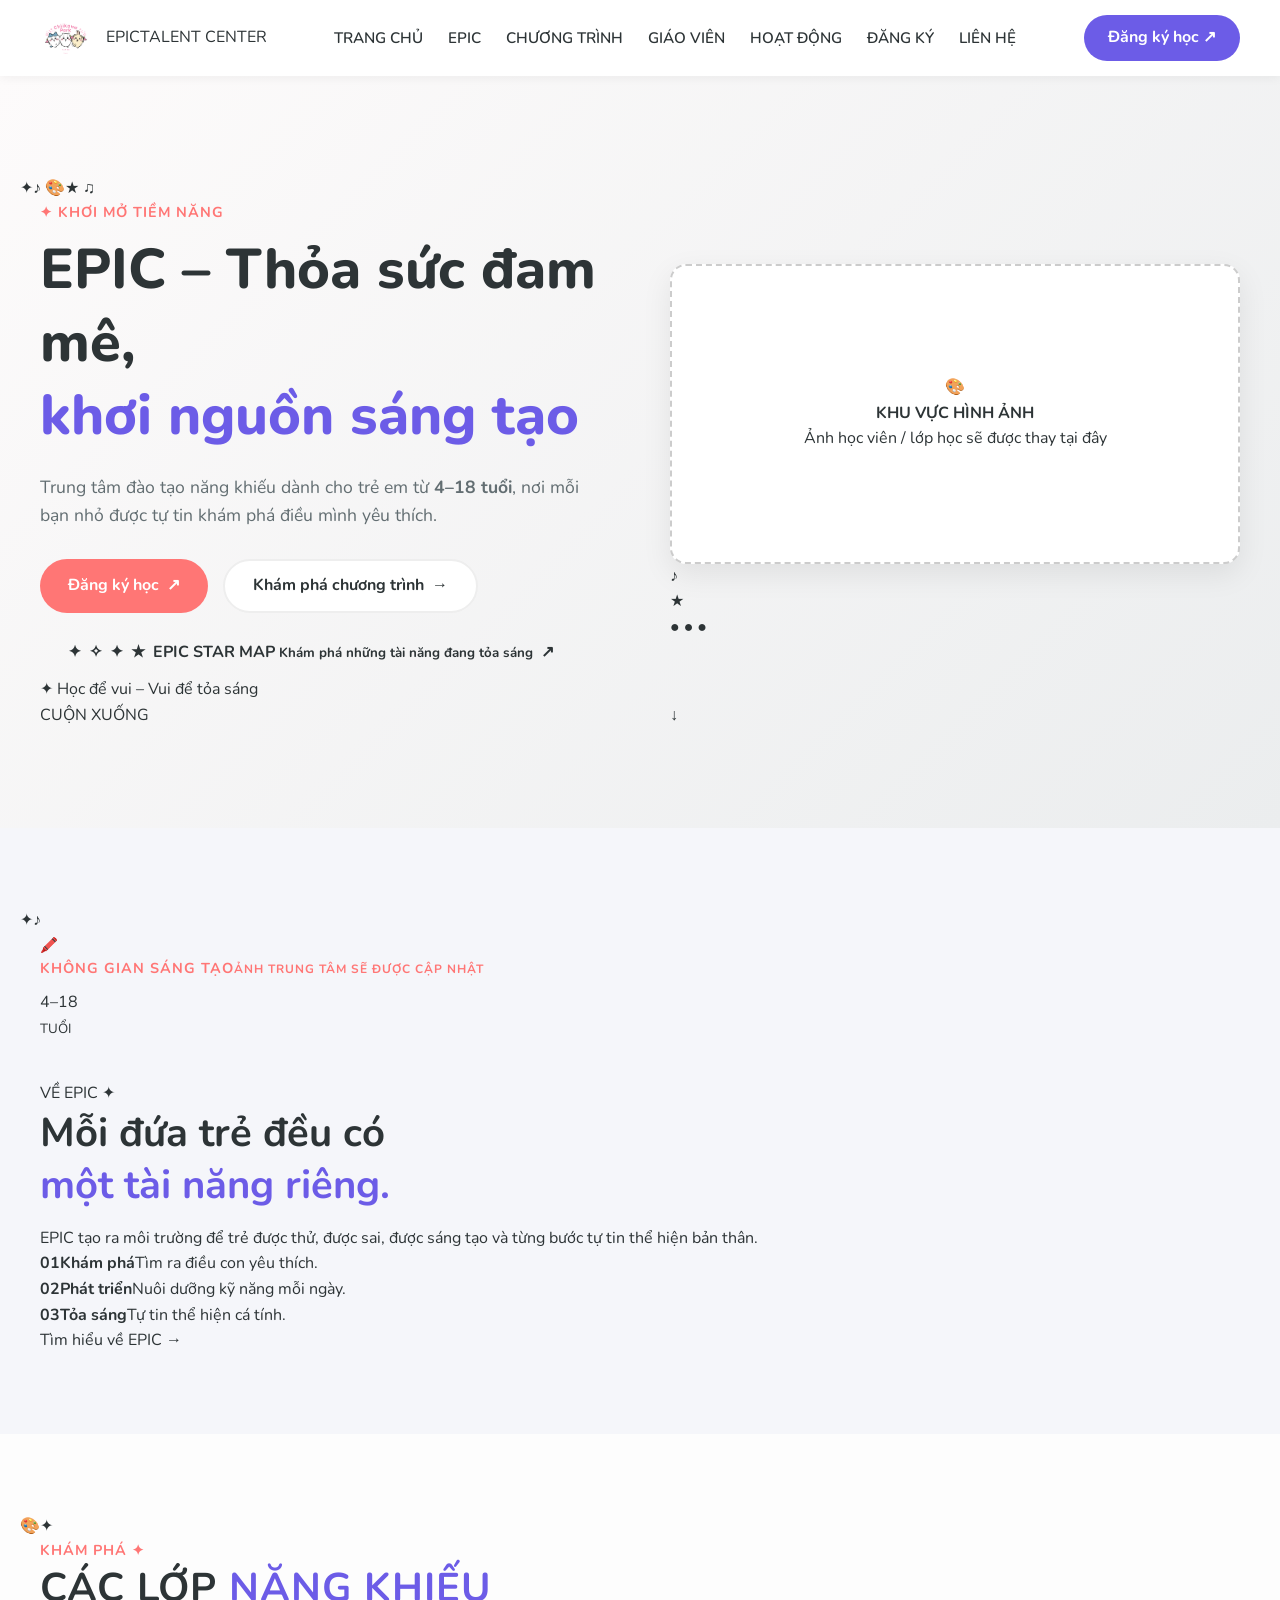
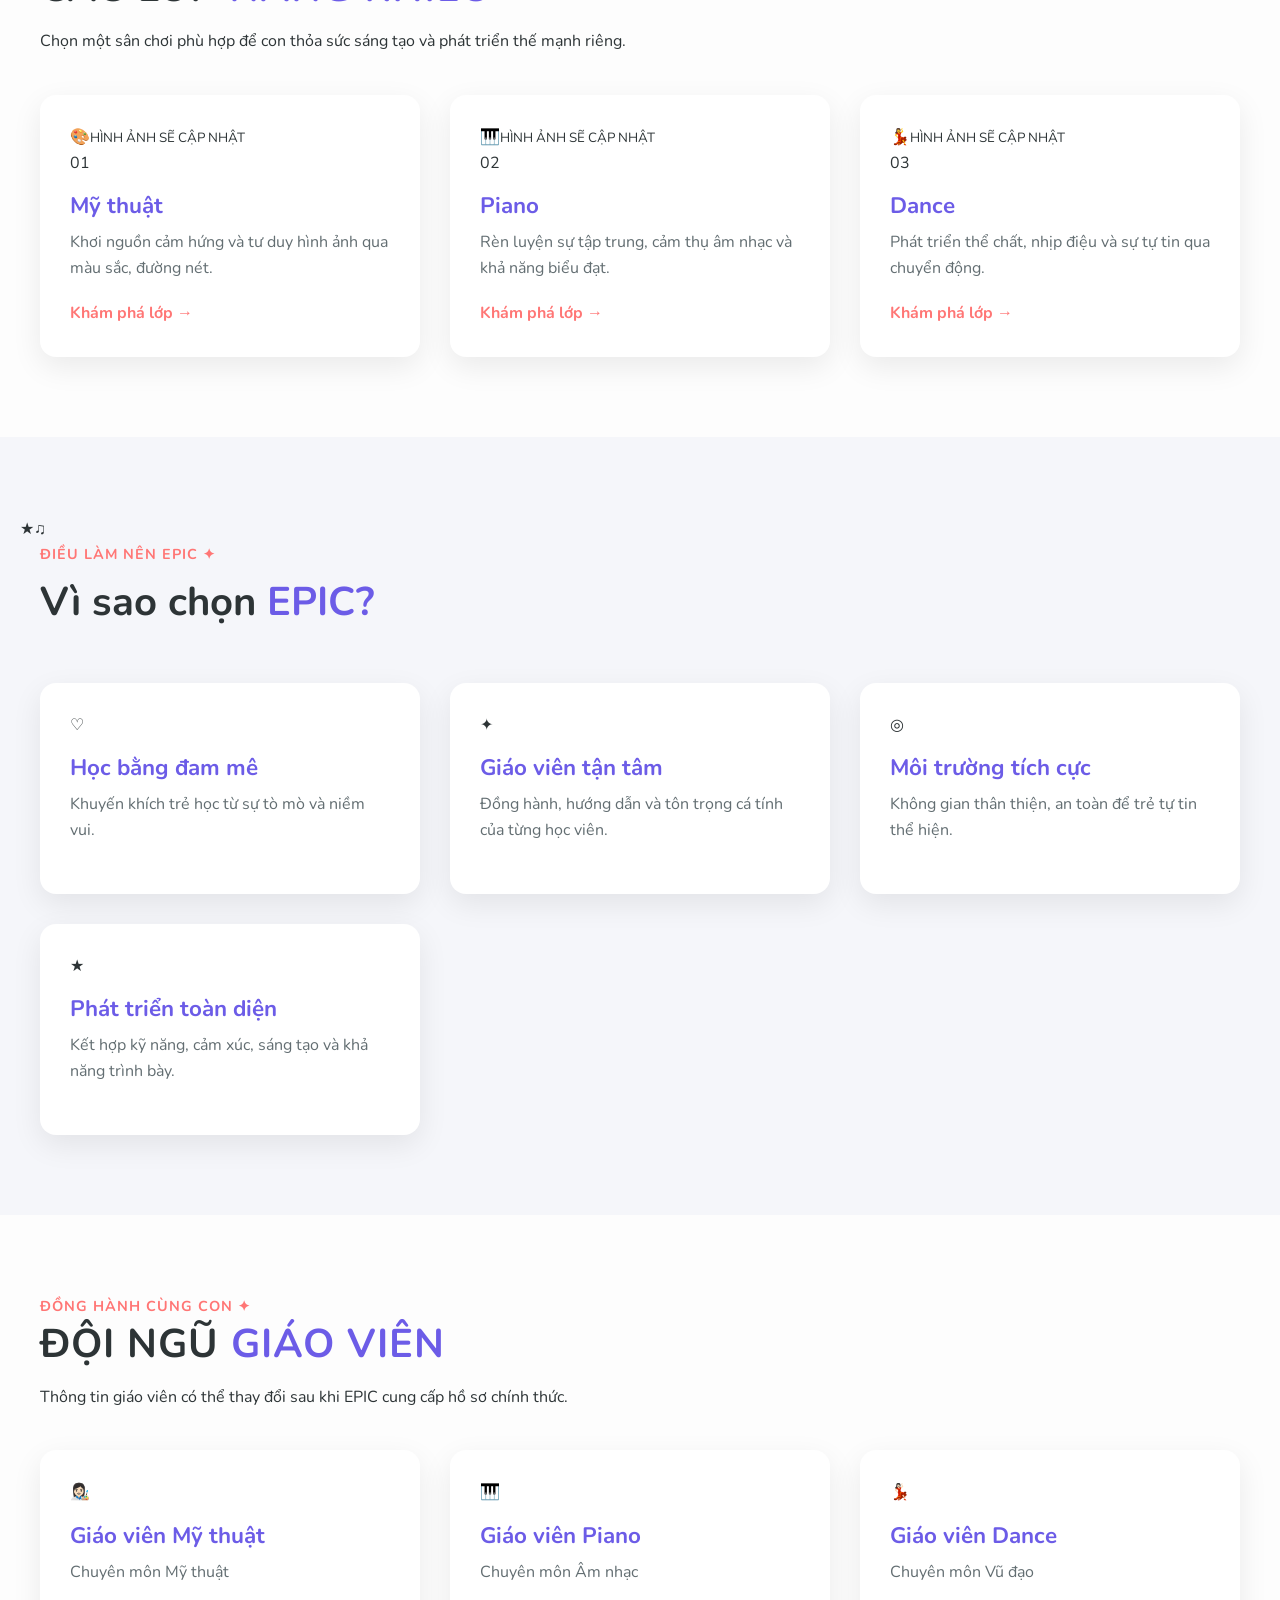
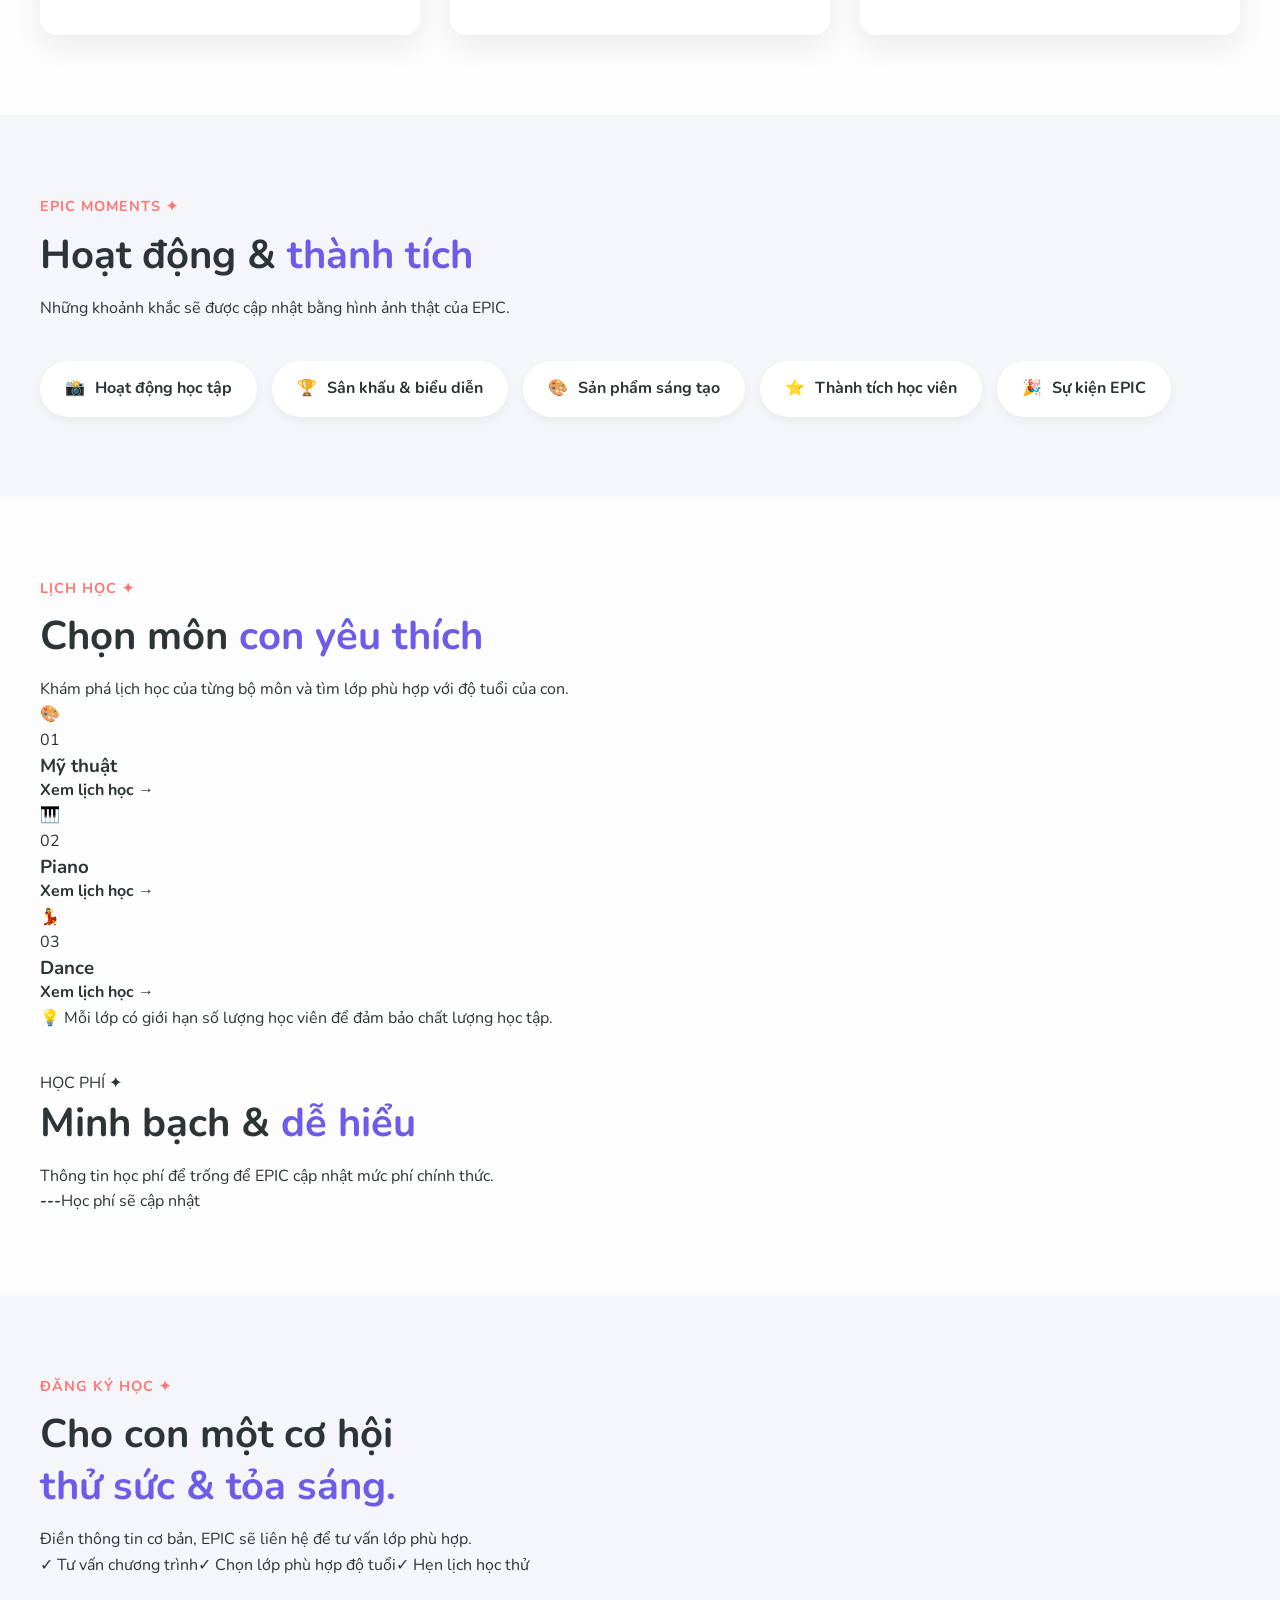
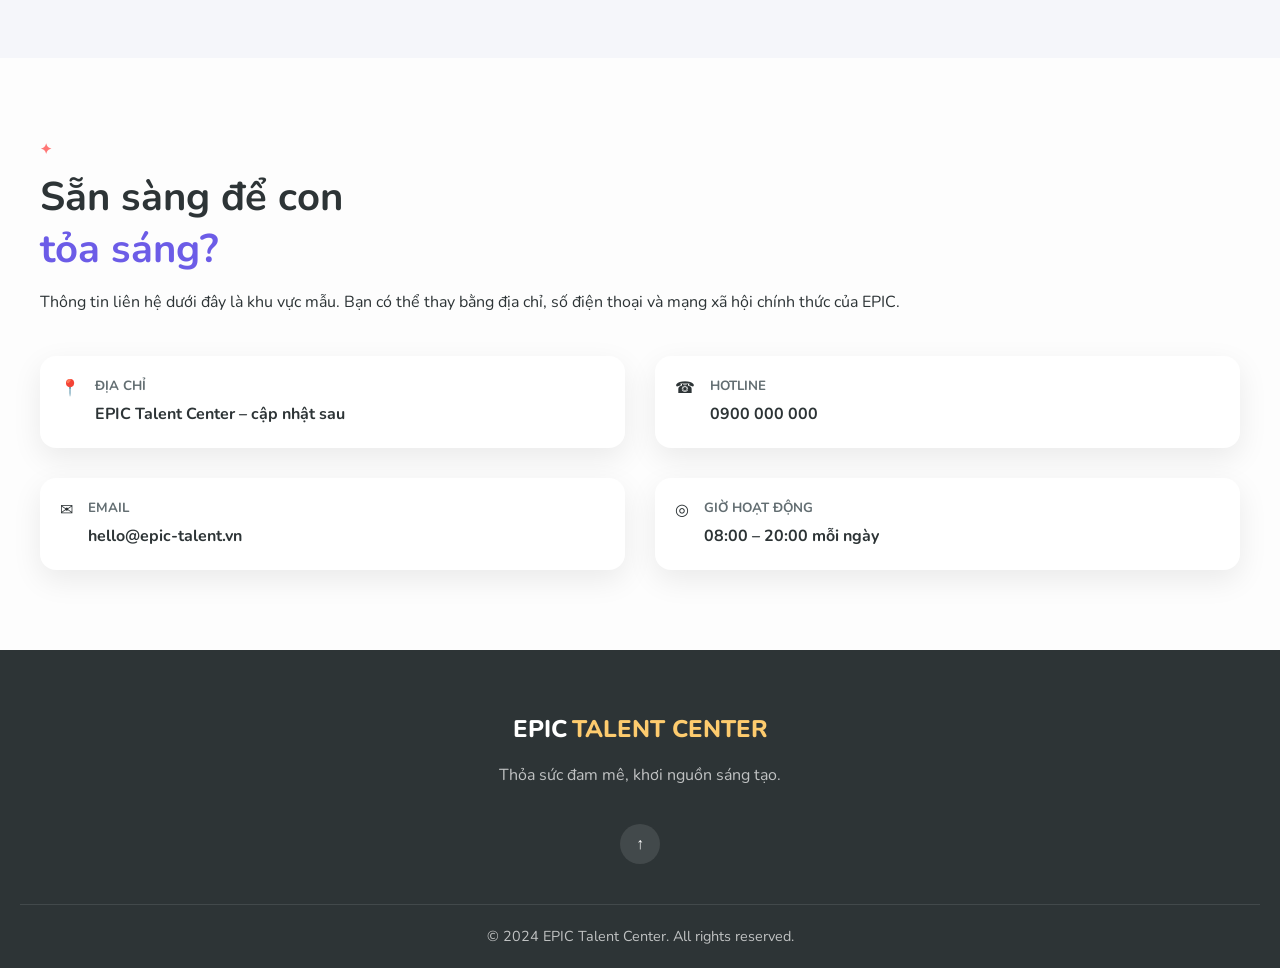
==== index.html @ f457f405 "Add files via upload" ====
<!DOCTYPE html>
<html lang="vi">
<head>
  <meta charset="UTF-8">
  <meta name="viewport" content="width=device-width, initial-scale=1.0">
  <title>EPIC Talent Center</title>
  <link href="https://fonts.googleapis.com" rel="preconnect">
  <link crossorigin href="https://fonts.gstatic.com" rel="preconnect">
  <!-- Thay link CSS của bạn vào đây -->
  <link rel="stylesheet" href="style.css">
</head>
<body>

  <header>
    <div>
      <a aria-label="EPIC Talent Center" href="#trang-chu">
        <img alt="EPIC Talent Center" src="assets/logo1A.png">
        <span>EPIC<span>TALENT CENTER</span></span>
      </a>
      
      <nav aria-label="Điều hướng chính">
        <a href="#trang-chu">TRANG CHỦ</a>
        <a href="#epic">EPIC</a>
        <a href="#chuong-trinh">CHƯƠNG TRÌNH</a>
        <a href="#giao-vien">GIÁO VIÊN</a>
        <a href="#hoat-dong">HOẠT ĐỘNG</a>
        <a href="#dang-ky">ĐĂNG KÝ</a>
        <a href="#lien-he">LIÊN HỆ</a>
      </nav>
      <a href="#dang-ky">Đăng ký học <span>↗</span></a>
    </div>
  </header>

  <main>
    <!-- Section: Hero / Banner -->
    <section id="trang-chu">
      <div aria-hidden="true">
        <span>✦</span><span>♪</span>
        <span>🎨</span><span>★</span>
        <span></span><span>♫</span>
      </div>
      <div>
        <div>
          <div><span>✦</span> KHƠI MỞ TIỀM NĂNG</div>
          <h1>EPIC – Thỏa sức đam mê,<br><em>khơi nguồn sáng tạo</em></h1>
          <p>Trung tâm đào tạo năng khiếu dành cho trẻ em từ <strong>4–18 tuổi</strong>, nơi mỗi bạn nhỏ được tự tin khám phá điều mình yêu thích.</p>
          <div>
            <a href="#dang-ky">Đăng ký học <span>↗</span></a>
            <a href="#chuong-trinh">Khám phá chương trình <span>→</span></a>
            <a href="star-map.html">
              <span>✦</span><span>✧</span><span>✦</span><span>★</span>
              <span>
                <strong>EPIC STAR MAP</strong>
                <small>Khám phá những tài năng đang tỏa sáng</small>
              </span>
              <span>↗</span>
            </a>
          </div>
          <div><span>✦</span> Học để vui – Vui để tỏa sáng</div>
        </div>
        <div>
          <div></div><div></div><div></div>
          <div>
            <div>🎨</div>
            <strong>KHU VỰC HÌNH ẢNH</strong>
            <span>Ảnh học viên / lớp học sẽ được thay tại đây</span>
          </div>
          <div>♪</div><div>★</div><div>● ● ●</div>
        </div>
      </div>
      <div>CUỘN XUỐNG <span>↓</span></div>
    </section>

    <!-- Section: Về EPIC -->
    <section id="epic">
      <div aria-hidden="true"><span>✦</span><span>♪</span></div>
      <div>
        <div>
          <div><div>🖍️</div><span>KHÔNG GIAN SÁNG TẠO</span><small>Ảnh trung tâm sẽ được cập nhật</small></div>
          <div>4–18<br><small>TUỔI</small></div>
        </div>
        <div>
          <div>VỀ EPIC <span>✦</span></div>
          <h2>Mỗi đứa trẻ đều có<br><em>một tài năng riêng.</em></h2>
          <p>EPIC tạo ra môi trường để trẻ được thử, được sai, được sáng tạo và từng bước tự tin thể hiện bản thân.</p>
          <div>
            <div><b>01</b><strong>Khám phá</strong><span>Tìm ra điều con yêu thích.</span></div>
            <div><b>02</b><strong>Phát triển</strong><span>Nuôi dưỡng kỹ năng mỗi ngày.</span></div>
            <div><b>03</b><strong>Tỏa sáng</strong><span>Tự tin thể hiện cá tính.</span></div>
          </div>
          <a href="#dang-ky">Tìm hiểu về EPIC <span>→</span></a>
        </div>
      </div>
    </section>

    <!-- Section: Chương trình học -->
    <section id="chuong-trinh">
      <div aria-hidden="true"><span>🎨</span><span>✦</span></div>
      <div>
        <div>
          <div><div>KHÁM PHÁ <span>✦</span></div><h2>Các lớp <em>năng khiếu</em></h2></div>
          <p>Chọn một sân chơi phù hợp để con thỏa sức sáng tạo và phát triển thế mạnh riêng.</p>
        </div>
        <div>
          <article><div><span>🎨</span><small>HÌNH ẢNH SẼ CẬP NHẬT</small></div><div><div>01</div><h3>Mỹ thuật</h3><p>Khơi nguồn cảm hứng và tư duy hình ảnh qua màu sắc, đường nét.</p><a href="my-thuat.html">Khám phá lớp <span>→</span></a></div></article>
          <article><div><span>🎹</span><small>HÌNH ẢNH SẼ CẬP NHẬT</small></div><div><div>02</div><h3>Piano</h3><p>Rèn luyện sự tập trung, cảm thụ âm nhạc và khả năng biểu đạt.</p><a href="piano.html">Khám phá lớp <span>→</span></a></div></article>
          <article><div><span>💃</span><small>HÌNH ẢNH SẼ CẬP NHẬT</small></div><div><div>03</div><h3>Dance</h3><p>Phát triển thể chất, nhịp điệu và sự tự tin qua chuyển động.</p><a href="dance.html">Khám phá lớp <span>→</span></a></div></article>
        </div>
      </div>
    </section>

    <!-- Section: Điểm nổi bật -->
    <section>
      <div aria-hidden="true"><span>★</span><span>♫</span></div>
      <div>
        <div><div>ĐIỀU LÀM NÊN EPIC <span>✦</span></div><h2>Vì sao chọn <em>EPIC?</em></h2></div>
        <div>
          <article><span>♡</span><h3>Học bằng đam mê</h3><p>Khuyến khích trẻ học từ sự tò mò và niềm vui.</p></article>
          <article><span>✦</span><h3>Giáo viên tận tâm</h3><p>Đồng hành, hướng dẫn và tôn trọng cá tính của từng học viên.</p></article>
          <article><span>◎</span><h3>Môi trường tích cực</h3><p>Không gian thân thiện, an toàn để trẻ tự tin thể hiện.</p></article>
          <article><span>★</span><h3>Phát triển toàn diện</h3><p>Kết hợp kỹ năng, cảm xúc, sáng tạo và khả năng trình bày.</p></article>
        </div>
      </div>
    </section>

    <!-- Section: Giáo viên -->
    <section id="giao-vien">
      <div>
        <div><div><div>ĐỒNG HÀNH CÙNG CON <span>✦</span></div><h2>Đội ngũ <em>giáo viên</em></h2></div><p>Thông tin giáo viên có thể thay đổi sau khi EPIC cung cấp hồ sơ chính thức.</p></div>
        <div>
          <article><div>👩🏻‍🎨</div><h3>Giáo viên Mỹ thuật</h3><p>Chuyên môn Mỹ thuật</p></article>
          <article><div>🎹</div><h3>Giáo viên Piano</h3><p>Chuyên môn Âm nhạc</p></article>
          <article><div>💃🏻</div><h3>Giáo viên Dance</h3><p>Chuyên môn Vũ đạo</p></article>
        </div>
      </div>
    </section>

    <!-- Section: Hoạt động -->
    <section id="hoat-dong">
      <div>
        <div><div>EPIC MOMENTS <span>✦</span></div><h2>Hoạt động &amp; <em>thành tích</em></h2><p>Những khoảnh khắc sẽ được cập nhật bằng hình ảnh thật của EPIC.</p></div>
        <div>
          <div><span>📸</span><b>Hoạt động học tập</b></div>
          <div><span>🏆</span><b>Sân khấu &amp; biểu diễn</b></div>
          <div><span>🎨</span><b>Sản phẩm sáng tạo</b></div>
          <div><span>⭐</span><b>Thành tích học viên</b></div>
          <div><span>🎉</span><b>Sự kiện EPIC</b></div>
        </div>
      </div>
    </section>

    <!-- Section: Lịch học & Học phí -->
    <section>
      <div>
        <div>
          <div>LỊCH HỌC <span>✦</span></div>
          <h2>Chọn môn <em>con yêu thích</em></h2>
          <p>Khám phá lịch học của từng bộ môn và tìm lớp phù hợp với độ tuổi của con.</p>
          <div>
            <a href="lich-my-thuat.html">
              <div>🎨</div>
              <div><span>01</span><h3>Mỹ thuật</h3><strong>Xem lịch học <span>→</span></strong></div>
            </a>
            <a href="lich-piano.html">
              <div>🎹</div>
              <div><span>02</span><h3>Piano</h3><strong>Xem lịch học <span>→</span></strong></div>
            </a>
            <a href="lich-dance.html">
              <div>💃</div>
              <div><span>03</span><h3>Dance</h3><strong>Xem lịch học <span>→</span></strong></div>
            </a>
          </div>
          <div><span>💡</span> Mỗi lớp có giới hạn số lượng học viên để đảm bảo chất lượng học tập.</div>
        </div>
        <div>
          <div>HỌC PHÍ <span>✦</span></div>
          <h2>Minh bạch &amp; <em>dễ hiểu</em></h2>
          <p>Thông tin học phí để trống để EPIC cập nhật mức phí chính thức.</p>
          <div><strong>---</strong><span>Học phí sẽ cập nhật</span></div>
        </div>
      </div>
    </section>

    <!-- Section: Đăng ký -->
    <section id="dang-ky">
      <div>
        <div>
          <div>ĐĂNG KÝ HỌC <span>✦</span></div>
          <h2>Cho con một cơ hội<br><em>thử sức &amp; tỏa sáng.</em></h2>
          <p>Điền thông tin cơ bản, EPIC sẽ liên hệ để tư vấn lớp phù hợp.</p>
          <div><span>✓ Tư vấn chương trình</span><span>✓ Chọn lớp phù hợp độ tuổi</span><span>✓ Hẹn lịch học thử</span></div>
        </div>
        <!-- Form đăng ký thường nằm ở đây (nếu có trong mã gốc) -->
      </div>
    </section>

    <!-- Section: Liên hệ -->
    <section id="lien-he">
      <div>
        <div>
          <div> <span>✦</span></div>
          <h2>Sẵn sàng để con<br><em>tỏa sáng?</em></h2>
          <p>Thông tin liên hệ dưới đây là khu vực mẫu. Bạn có thể thay bằng địa chỉ, số điện thoại và mạng xã hội chính thức của EPIC.</p>
        </div>
        <div>
          <div><span>📍</span><div><small>ĐỊA CHỈ</small><strong>EPIC Talent Center – cập nhật sau</strong></div></div>
          <div><span>☎</span><div><small>HOTLINE</small><strong>0900 000 000</strong></div></div>
          <div><span>✉</span><div><small>EMAIL</small><strong>hello@epic-talent.vn</strong></div></div>
          <div><span>◎</span><div><small>GIỜ HOẠT ĐỘNG</small><strong>08:00 – 20:00 mỗi ngày</strong></div></div>
        </div>
      </div>
    </section>
  </main>

  <footer>
    <div>
      <div>EPIC<span>TALENT CENTER</span></div>
      <p>Thỏa sức đam mê, khơi nguồn sáng tạo.</p>
      <a aria-label="Về đầu trang" href="#trang-chu">↑</a>
    </div>
    <div>© <span>2024</span> EPIC Talent Center. All rights reserved.</div>
  </footer>

</body>
</html>
---- style.css ----
/* =========================================
   1. BIẾN MÀU SẮC & PHÔNG CHỮ CHUNG
========================================= */
@import url('https://fonts.googleapis.com/css2?family=Nunito:ital,wght@0,400;0,600;0,700;0,800;1,400;1,700&display=swap');

:root {
  --primary: #6c5ce7;      /* Tím chủ đạo */
  --secondary: #fdcb6e;    /* Vàng nổi bật */
  --accent: #ff7675;       /* Hồng nhấn */
  --text-dark: #2d3436;
  --text-light: #636e72;
  --bg-light: #fdfdfd;
  --bg-gray: #f5f6fa;
  --white: #ffffff;
  --radius: 16px;
  --shadow: 0 10px 30px rgba(0,0,0,0.08);
  --transition: all 0.3s ease;
}

* {
  margin: 0;
  padding: 0;
  box-sizing: border-box;
}

body {
  font-family: 'Nunito', sans-serif;
  color: var(--text-dark);
  background-color: var(--bg-light);
  line-height: 1.6;
  scroll-behavior: smooth;
}

a {
  text-decoration: none;
  color: inherit;
}

h1, h2, h3 {
  line-height: 1.3;
  color: var(--text-dark);
}

em {
  color: var(--primary);
  font-style: normal;
}

/* =========================================
   2. HEADER & ĐIỀU HƯỚNG
========================================= */
header {
  position: sticky;
  top: 0;
  background: rgba(255, 255, 255, 0.95);
  backdrop-filter: blur(10px);
  box-shadow: 0 2px 10px rgba(0,0,0,0.05);
  z-index: 1000;
  padding: 15px 20px;
}

header > div {
  max-width: 1200px;
  margin: 0 auto;
  display: flex;
  justify-content: space-between;
  align-items: center;
}

header img {
  height: 40px;
  vertical-align: middle;
  margin-right: 10px;
}

header nav {
  display: flex;
  gap: 25px;
}

header nav a {
  font-weight: 600;
  font-size: 0.95rem;
  color: var(--text-dark);
  transition: var(--transition);
}

header nav a:hover {
  color: var(--primary);
}

/* Nút Đăng ký học trên Header */
header > div > a:last-child {
  background-color: var(--primary);
  color: var(--white);
  padding: 10px 24px;
  border-radius: 30px;
  font-weight: 700;
  transition: var(--transition);
}

header > div > a:last-child:hover {
  background-color: var(--accent);
  transform: translateY(-2px);
}

/* =========================================
   3. BỐ CỤC CHUNG CỦA CÁC SECTION
========================================= */
section {
  padding: 80px 20px;
  position: relative;
  overflow: hidden;
}

section:nth-child(even) {
  background-color: var(--bg-gray);
}

section > div:not([aria-hidden]) {
  max-width: 1200px;
  margin: 0 auto;
  display: flex;
  flex-direction: column;
  gap: 40px;
}

/* Tiêu đề mục (Section Titles) */
section h2 {
  font-size: 2.5rem;
  margin-bottom: 15px;
}

section > div > div:first-child > div:first-child {
  font-weight: 700;
  color: var(--accent);
  letter-spacing: 1px;
  font-size: 0.9rem;
  text-transform: uppercase;
  margin-bottom: 10px;
}

/* =========================================
   4. HERO SECTION (TRANG CHỦ)
========================================= */
#trang-chu {
  padding-top: 100px;
  padding-bottom: 100px;
  background: linear-gradient(135deg, #fdfbfb 0%, #ebedee 100%);
}

#trang-chu > div:not([aria-hidden]) {
  display: grid;
  grid-template-columns: 1fr 1fr;
  align-items: center;
  gap: 60px;
}

#trang-chu h1 {
  font-size: 3.5rem;
  font-weight: 800;
  margin-bottom: 20px;
}

#trang-chu p {
  font-size: 1.1rem;
  color: var(--text-light);
  margin-bottom: 30px;
}

/* Các nút bấm ở Hero */
#trang-chu > div > div:first-child > div:nth-of-type(2) {
  display: flex;
  flex-wrap: wrap;
  gap: 15px;
}

#trang-chu > div > div:first-child > div:nth-of-type(2) a {
  padding: 12px 28px;
  border-radius: 30px;
  font-weight: 700;
  transition: var(--transition);
  display: inline-flex;
  align-items: center;
  gap: 8px;
}

/* Nút chính */
#trang-chu > div > div:first-child > div:nth-of-type(2) a:nth-child(1) {
  background-color: var(--accent);
  color: white;
}

/* Nút phụ */
#trang-chu > div > div:first-child > div:nth-of-type(2) a:nth-child(2) {
  background-color: white;
  color: var(--text-dark);
  border: 2px solid #eee;
}

#trang-chu > div > div:first-child > div:nth-of-type(2) a:hover {
  transform: translateY(-3px);
  box-shadow: 0 5px 15px rgba(0,0,0,0.1);
}

/* Khung hình ảnh giả lập (Bên phải Hero) */
#trang-chu > div > div:last-child > div:nth-child(4) {
  background: white;
  padding: 40px;
  border-radius: var(--radius);
  box-shadow: var(--shadow);
  text-align: center;
  min-height: 300px;
  display: flex;
  flex-direction: column;
  justify-content: center;
  border: 2px dashed #ccc;
}

/* =========================================
   5. CÁC THẺ BÀI VIẾT / KHÓA HỌC (ARTICLES)
========================================= */
/* Bố cục Grid cho Lớp năng khiếu, Lý do, Giáo viên */
#chuong-trinh > div > div:last-child,
#giao-vien > div > div:last-child,
section:nth-of-type(4) > div > div:last-child {
  display: grid;
  grid-template-columns: repeat(auto-fit, minmax(300px, 1fr));
  gap: 30px;
}

article {
  background: var(--white);
  padding: 30px;
  border-radius: var(--radius);
  box-shadow: var(--shadow);
  transition: var(--transition);
  position: relative;
  overflow: hidden;
}

article:hover {
  transform: translateY(-5px);
  box-shadow: 0 15px 35px rgba(0,0,0,0.1);
}

article h3 {
  font-size: 1.4rem;
  margin: 15px 0 10px;
  color: var(--primary);
}

article p {
  color: var(--text-light);
  margin-bottom: 20px;
}

article a {
  font-weight: 700;
  color: var(--accent);
}

article a:hover {
  text-decoration: underline;
}

/* =========================================
   6. GRID TÙY CHỈNH (Hoạt động, Liên hệ)
========================================= */
#hoat-dong > div > div:last-child {
  display: flex;
  flex-wrap: wrap;
  gap: 15px;
}

#hoat-dong > div > div:last-child > div {
  background: var(--white);
  padding: 15px 25px;
  border-radius: 50px;
  box-shadow: 0 4px 10px rgba(0,0,0,0.05);
  font-weight: 600;
  display: flex;
  align-items: center;
  gap: 10px;
}

#lien-he > div > div:last-child {
  display: grid;
  grid-template-columns: repeat(2, 1fr);
  gap: 30px;
}

#lien-he > div > div:last-child > div {
  background: var(--white);
  padding: 20px;
  border-radius: var(--radius);
  display: flex;
  gap: 15px;
  align-items: flex-start;
  box-shadow: var(--shadow);
}

#lien-he small {
  display: block;
  color: var(--text-light);
  font-weight: 700;
  margin-bottom: 5px;
}

/* =========================================
   7. FOOTER
========================================= */
footer {
  background-color: var(--text-dark);
  color: rgba(255, 255, 255, 0.7);
  padding: 60px 20px 20px;
  text-align: center;
}

footer > div:first-child {
  max-width: 1200px;
  margin: 0 auto 40px;
  display: flex;
  flex-direction: column;
  align-items: center;
  gap: 15px;
}

footer > div:first-child > div {
  font-size: 1.5rem;
  font-weight: 800;
  color: var(--white);
}

footer > div:first-child > div span {
  color: var(--secondary);
  margin-left: 5px;
}

footer a[aria-label="Về đầu trang"] {
  display: inline-block;
  background: rgba(255,255,255,0.1);
  width: 40px;
  height: 40px;
  line-height: 40px;
  border-radius: 50%;
  color: var(--white);
  margin-top: 20px;
  transition: var(--transition);
}

footer a[aria-label="Về đầu trang"]:hover {
  background: var(--primary);
}

footer > div:last-child {
  border-top: 1px solid rgba(255,255,255,0.1);
  padding-top: 20px;
  font-size: 0.9rem;
}

/* =========================================
   8. RESPONSIVE (DÀNH CHO ĐIỆN THOẠI & TABLET)
========================================= */
@media (max-width: 992px) {
  #trang-chu > div:not([aria-hidden]) {
    grid-template-columns: 1fr;
    text-align: center;
  }
  
  #trang-chu > div > div:first-child > div:nth-of-type(2) {
    justify-content: center;
  }
}

@media (max-width: 768px) {
  header nav {
    display: none; /* Ẩn menu trên mobile để gọn, trong thực tế cần thêm nút Hamburger menu */
  }
  
  section h2 {
    font-size: 2rem;
  }
  
  #trang-chu h1 {
    font-size: 2.5rem;
  }
  
  #lien-he > div > div:last-child {
    grid-template-columns: 1fr;
  }
}
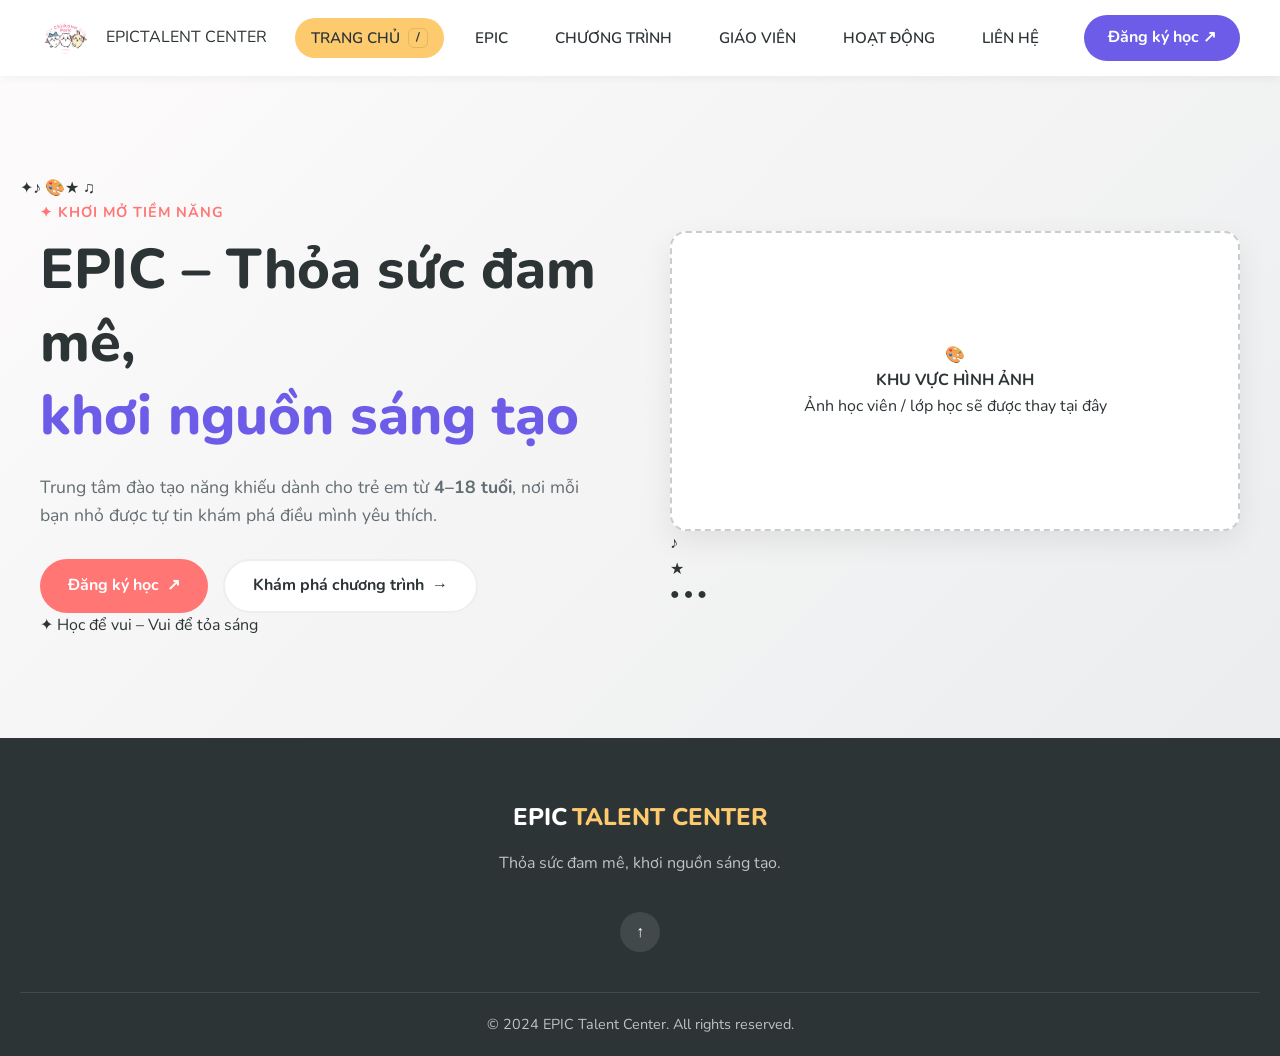
==== commit 7ef7fde8: "Add files via upload" ====
--- a/index.html
+++ b/index.html
@@ -7,29 +7,32 @@
   <link href="https://fonts.googleapis.com" rel="preconnect">
   <link crossorigin href="https://fonts.gstatic.com" rel="preconnect">
   <!-- Thay link CSS của bạn vào đây -->
-  <link rel="stylesheet" href="style.css">
+  <link rel="stylesheet" href="style.css?v=2">
 </head>
-<body>
+<body id="top">
+  
+  
 
   <header>
-    <div>
-      <a aria-label="EPIC Talent Center" href="#trang-chu">
-        <img alt="EPIC Talent Center" src="assets/logo1A.png">
-        <span>EPIC<span>TALENT CENTER</span></span>
-      </a>
-      
-      <nav aria-label="Điều hướng chính">
-        <a href="#trang-chu">TRANG CHỦ</a>
-        <a href="#epic">EPIC</a>
-        <a href="#chuong-trinh">CHƯƠNG TRÌNH</a>
-        <a href="#giao-vien">GIÁO VIÊN</a>
-        <a href="#hoat-dong">HOẠT ĐỘNG</a>
-        <a href="#dang-ky">ĐĂNG KÝ</a>
-        <a href="#lien-he">LIÊN HỆ</a>
-      </nav>
-      <a href="#dang-ky">Đăng ký học <span>↗</span></a>
-    </div>
-  </header>
+  <div>
+    <a aria-label="EPIC Talent Center" href="#trang-chu">
+      <img alt="EPIC Talent Center" src="assets/logo1A.png">
+      <span>EPIC<span>TALENT CENTER</span></span>
+    </a>
+    
+    <nav class="sean-nav" aria-label="Điều hướng chính">
+    <!-- Đang ở trang chủ nên TRANG CHỦ có class active -->
+    <a href="index.html" class="nav-item active">TRANG CHỦ <span class="slash">/</span></a>
+    <a href="epic.html" class="nav-item">EPIC</a>
+    <a href="chuong-trinh.html" class="nav-item">CHƯƠNG TRÌNH</a>
+    <a href="giao-vien.html" class="nav-item">GIÁO VIÊN</a>
+    <a href="hoat-dong.html" class="nav-item">HOẠT ĐỘNG</a>
+    <a href="lien-he.html" class="nav-item">LIÊN HỆ</a>
+  </nav>
+
+    <a href="#dang-ky">Đăng ký học <span>↗</span></a>
+  </div>
+</header>
 
   <main>
     <!-- Section: Hero / Banner -->
@@ -45,16 +48,8 @@
           <h1>EPIC – Thỏa sức đam mê,<br><em>khơi nguồn sáng tạo</em></h1>
           <p>Trung tâm đào tạo năng khiếu dành cho trẻ em từ <strong>4–18 tuổi</strong>, nơi mỗi bạn nhỏ được tự tin khám phá điều mình yêu thích.</p>
           <div>
-            <a href="#dang-ky">Đăng ký học <span>↗</span></a>
-            <a href="#chuong-trinh">Khám phá chương trình <span>→</span></a>
-            <a href="star-map.html">
-              <span>✦</span><span>✧</span><span>✦</span><span>★</span>
-              <span>
-                <strong>EPIC STAR MAP</strong>
-                <small>Khám phá những tài năng đang tỏa sáng</small>
-              </span>
-              <span>↗</span>
-            </a>
+            <a href="lien-he.html">Đăng ký học <span>↗</span></a>
+            <a href="chuong-trinh.html">Khám phá chương trình <span>→</span></a>
           </div>
           <div><span>✦</span> Học để vui – Vui để tỏa sáng</div>
         </div>
@@ -68,147 +63,6 @@
           <div>♪</div><div>★</div><div>● ● ●</div>
         </div>
       </div>
-      <div>CUỘN XUỐNG <span>↓</span></div>
-    </section>
-
-    <!-- Section: Về EPIC -->
-    <section id="epic">
-      <div aria-hidden="true"><span>✦</span><span>♪</span></div>
-      <div>
-        <div>
-          <div><div>🖍️</div><span>KHÔNG GIAN SÁNG TẠO</span><small>Ảnh trung tâm sẽ được cập nhật</small></div>
-          <div>4–18<br><small>TUỔI</small></div>
-        </div>
-        <div>
-          <div>VỀ EPIC <span>✦</span></div>
-          <h2>Mỗi đứa trẻ đều có<br><em>một tài năng riêng.</em></h2>
-          <p>EPIC tạo ra môi trường để trẻ được thử, được sai, được sáng tạo và từng bước tự tin thể hiện bản thân.</p>
-          <div>
-            <div><b>01</b><strong>Khám phá</strong><span>Tìm ra điều con yêu thích.</span></div>
-            <div><b>02</b><strong>Phát triển</strong><span>Nuôi dưỡng kỹ năng mỗi ngày.</span></div>
-            <div><b>03</b><strong>Tỏa sáng</strong><span>Tự tin thể hiện cá tính.</span></div>
-          </div>
-          <a href="#dang-ky">Tìm hiểu về EPIC <span>→</span></a>
-        </div>
-      </div>
-    </section>
-
-    <!-- Section: Chương trình học -->
-    <section id="chuong-trinh">
-      <div aria-hidden="true"><span>🎨</span><span>✦</span></div>
-      <div>
-        <div>
-          <div><div>KHÁM PHÁ <span>✦</span></div><h2>Các lớp <em>năng khiếu</em></h2></div>
-          <p>Chọn một sân chơi phù hợp để con thỏa sức sáng tạo và phát triển thế mạnh riêng.</p>
-        </div>
-        <div>
-          <article><div><span>🎨</span><small>HÌNH ẢNH SẼ CẬP NHẬT</small></div><div><div>01</div><h3>Mỹ thuật</h3><p>Khơi nguồn cảm hứng và tư duy hình ảnh qua màu sắc, đường nét.</p><a href="my-thuat.html">Khám phá lớp <span>→</span></a></div></article>
-          <article><div><span>🎹</span><small>HÌNH ẢNH SẼ CẬP NHẬT</small></div><div><div>02</div><h3>Piano</h3><p>Rèn luyện sự tập trung, cảm thụ âm nhạc và khả năng biểu đạt.</p><a href="piano.html">Khám phá lớp <span>→</span></a></div></article>
-          <article><div><span>💃</span><small>HÌNH ẢNH SẼ CẬP NHẬT</small></div><div><div>03</div><h3>Dance</h3><p>Phát triển thể chất, nhịp điệu và sự tự tin qua chuyển động.</p><a href="dance.html">Khám phá lớp <span>→</span></a></div></article>
-        </div>
-      </div>
-    </section>
-
-    <!-- Section: Điểm nổi bật -->
-    <section>
-      <div aria-hidden="true"><span>★</span><span>♫</span></div>
-      <div>
-        <div><div>ĐIỀU LÀM NÊN EPIC <span>✦</span></div><h2>Vì sao chọn <em>EPIC?</em></h2></div>
-        <div>
-          <article><span>♡</span><h3>Học bằng đam mê</h3><p>Khuyến khích trẻ học từ sự tò mò và niềm vui.</p></article>
-          <article><span>✦</span><h3>Giáo viên tận tâm</h3><p>Đồng hành, hướng dẫn và tôn trọng cá tính của từng học viên.</p></article>
-          <article><span>◎</span><h3>Môi trường tích cực</h3><p>Không gian thân thiện, an toàn để trẻ tự tin thể hiện.</p></article>
-          <article><span>★</span><h3>Phát triển toàn diện</h3><p>Kết hợp kỹ năng, cảm xúc, sáng tạo và khả năng trình bày.</p></article>
-        </div>
-      </div>
-    </section>
-
-    <!-- Section: Giáo viên -->
-    <section id="giao-vien">
-      <div>
-        <div><div><div>ĐỒNG HÀNH CÙNG CON <span>✦</span></div><h2>Đội ngũ <em>giáo viên</em></h2></div><p>Thông tin giáo viên có thể thay đổi sau khi EPIC cung cấp hồ sơ chính thức.</p></div>
-        <div>
-          <article><div>👩🏻‍🎨</div><h3>Giáo viên Mỹ thuật</h3><p>Chuyên môn Mỹ thuật</p></article>
-          <article><div>🎹</div><h3>Giáo viên Piano</h3><p>Chuyên môn Âm nhạc</p></article>
-          <article><div>💃🏻</div><h3>Giáo viên Dance</h3><p>Chuyên môn Vũ đạo</p></article>
-        </div>
-      </div>
-    </section>
-
-    <!-- Section: Hoạt động -->
-    <section id="hoat-dong">
-      <div>
-        <div><div>EPIC MOMENTS <span>✦</span></div><h2>Hoạt động &amp; <em>thành tích</em></h2><p>Những khoảnh khắc sẽ được cập nhật bằng hình ảnh thật của EPIC.</p></div>
-        <div>
-          <div><span>📸</span><b>Hoạt động học tập</b></div>
-          <div><span>🏆</span><b>Sân khấu &amp; biểu diễn</b></div>
-          <div><span>🎨</span><b>Sản phẩm sáng tạo</b></div>
-          <div><span>⭐</span><b>Thành tích học viên</b></div>
-          <div><span>🎉</span><b>Sự kiện EPIC</b></div>
-        </div>
-      </div>
-    </section>
-
-    <!-- Section: Lịch học & Học phí -->
-    <section>
-      <div>
-        <div>
-          <div>LỊCH HỌC <span>✦</span></div>
-          <h2>Chọn môn <em>con yêu thích</em></h2>
-          <p>Khám phá lịch học của từng bộ môn và tìm lớp phù hợp với độ tuổi của con.</p>
-          <div>
-            <a href="lich-my-thuat.html">
-              <div>🎨</div>
-              <div><span>01</span><h3>Mỹ thuật</h3><strong>Xem lịch học <span>→</span></strong></div>
-            </a>
-            <a href="lich-piano.html">
-              <div>🎹</div>
-              <div><span>02</span><h3>Piano</h3><strong>Xem lịch học <span>→</span></strong></div>
-            </a>
-            <a href="lich-dance.html">
-              <div>💃</div>
-              <div><span>03</span><h3>Dance</h3><strong>Xem lịch học <span>→</span></strong></div>
-            </a>
-          </div>
-          <div><span>💡</span> Mỗi lớp có giới hạn số lượng học viên để đảm bảo chất lượng học tập.</div>
-        </div>
-        <div>
-          <div>HỌC PHÍ <span>✦</span></div>
-          <h2>Minh bạch &amp; <em>dễ hiểu</em></h2>
-          <p>Thông tin học phí để trống để EPIC cập nhật mức phí chính thức.</p>
-          <div><strong>---</strong><span>Học phí sẽ cập nhật</span></div>
-        </div>
-      </div>
-    </section>
-
-    <!-- Section: Đăng ký -->
-    <section id="dang-ky">
-      <div>
-        <div>
-          <div>ĐĂNG KÝ HỌC <span>✦</span></div>
-          <h2>Cho con một cơ hội<br><em>thử sức &amp; tỏa sáng.</em></h2>
-          <p>Điền thông tin cơ bản, EPIC sẽ liên hệ để tư vấn lớp phù hợp.</p>
-          <div><span>✓ Tư vấn chương trình</span><span>✓ Chọn lớp phù hợp độ tuổi</span><span>✓ Hẹn lịch học thử</span></div>
-        </div>
-        <!-- Form đăng ký thường nằm ở đây (nếu có trong mã gốc) -->
-      </div>
-    </section>
-
-    <!-- Section: Liên hệ -->
-    <section id="lien-he">
-      <div>
-        <div>
-          <div> <span>✦</span></div>
-          <h2>Sẵn sàng để con<br><em>tỏa sáng?</em></h2>
-          <p>Thông tin liên hệ dưới đây là khu vực mẫu. Bạn có thể thay bằng địa chỉ, số điện thoại và mạng xã hội chính thức của EPIC.</p>
-        </div>
-        <div>
-          <div><span>📍</span><div><small>ĐỊA CHỈ</small><strong>EPIC Talent Center – cập nhật sau</strong></div></div>
-          <div><span>☎</span><div><small>HOTLINE</small><strong>0900 000 000</strong></div></div>
-          <div><span>✉</span><div><small>EMAIL</small><strong>hello@epic-talent.vn</strong></div></div>
-          <div><span>◎</span><div><small>GIỜ HOẠT ĐỘNG</small><strong>08:00 – 20:00 mỗi ngày</strong></div></div>
-        </div>
-      </div>
     </section>
   </main>
 
@@ -216,7 +70,7 @@
     <div>
       <div>EPIC<span>TALENT CENTER</span></div>
       <p>Thỏa sức đam mê, khơi nguồn sáng tạo.</p>
-      <a aria-label="Về đầu trang" href="#trang-chu">↑</a>
+      <a aria-label="Về đầu trang" href="#top">↑</a>
     </div>
     <div>© <span>2024</span> EPIC Talent Center. All rights reserved.</div>
   </footer>
--- a/style.css
+++ b/style.css
@@ -23,6 +23,10 @@
   box-sizing: border-box;
 }
 
+html {
+  scroll-behavior: smooth; /* Hiệu ứng trượt mượt mà */
+}
+
 body {
   font-family: 'Nunito', sans-serif;
   color: var(--text-dark);
@@ -73,23 +77,50 @@
   margin-right: 10px;
 }
 
-header nav {
-  display: flex;
-  gap: 25px;
-}
-
-header nav a {
+/* --- BẮT ĐẦU PHẦN MENU KIỂU VIÊN THUỐC --- */
+.sean-nav {
+  display: flex;
+  align-items: center;
+  gap: 15px; 
+}
+
+.sean-nav .nav-item {
+  text-decoration: none;
+  color: var(--text-dark);
+  font-size: 0.95rem;
   font-weight: 600;
-  font-size: 0.95rem;
+  padding: 8px 16px;
+  border-radius: 30px;
+  transition: var(--transition);
+}
+
+.sean-nav .nav-item:hover:not(.active) {
+  background-color: var(--bg-gray);
+  color: var(--primary);
+}
+
+.sean-nav .nav-item.active {
+  background-color: var(--secondary); /* Dùng màu vàng của web làm nền viên thuốc */
+  display: flex;
+  align-items: center;
+  gap: 8px;
+}
+
+.sean-nav .nav-item.active .slash {
+  display: inline-flex;
+  align-items: center;
+  justify-content: center;
+  width: 20px;
+  height: 20px;
+  font-size: 12px;
+  font-weight: bold;
   color: var(--text-dark);
-  transition: var(--transition);
-}
-
-header nav a:hover {
-  color: var(--primary);
-}
-
-/* Nút Đăng ký học trên Header */
+  border: 1.5px solid rgba(0,0,0,0.1);
+  border-radius: 6px;
+}
+/* --- KẾT THÚC PHẦN MENU --- */
+
+/* Nút Đăng ký học trên Header (VẪN GIỮ NGUYÊN) */
 header > div > a:last-child {
   background-color: var(--primary);
   color: var(--white);
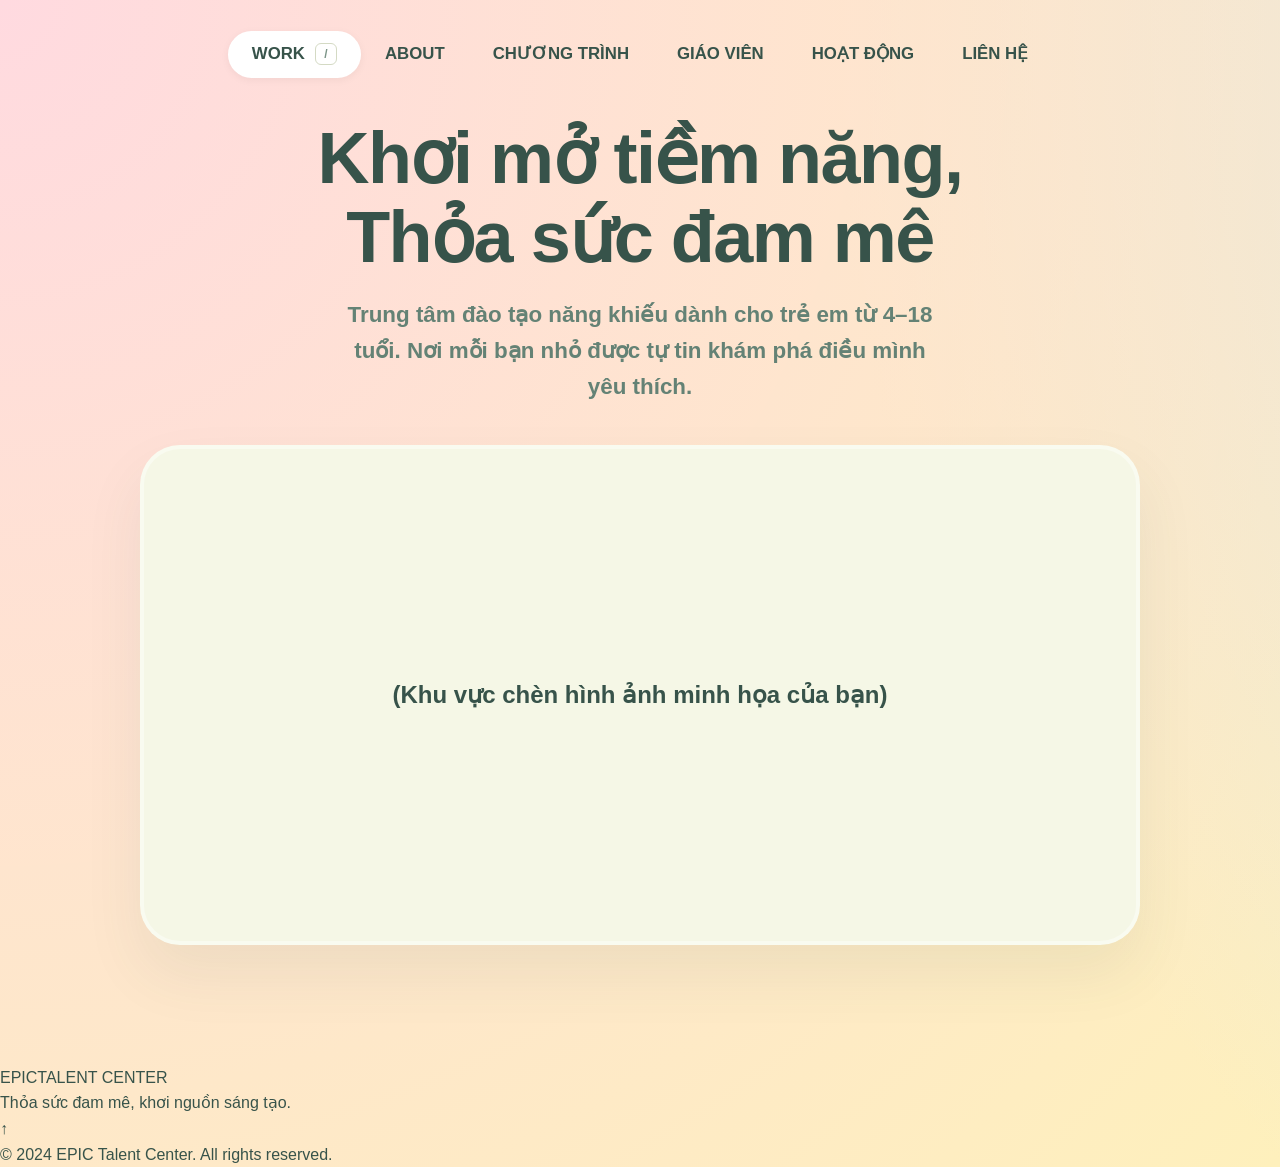
==== commit 6d820883: "Add files via upload" ====
--- a/index.html
+++ b/index.html
@@ -4,66 +4,41 @@
   <meta charset="UTF-8">
   <meta name="viewport" content="width=device-width, initial-scale=1.0">
   <title>EPIC Talent Center</title>
-  <link href="https://fonts.googleapis.com" rel="preconnect">
-  <link crossorigin href="https://fonts.gstatic.com" rel="preconnect">
-  <!-- Thay link CSS của bạn vào đây -->
-  <link rel="stylesheet" href="style.css?v=2">
+  <link rel="preload" href="fonts/ten-font.ttf" as="font" type="font/ttf" crossorigin>
+  <link rel="stylesheet" href="style.css?v=2"> 
 </head>
 <body id="top">
   
   
 
-  <header>
-  <div>
-    <a aria-label="EPIC Talent Center" href="#trang-chu">
-      <img alt="EPIC Talent Center" src="assets/logo1A.png">
-      <span>EPIC<span>TALENT CENTER</span></span>
-    </a>
+  <!-- THANH ĐIỀU KHIỂN NỔI (FLOATING NAV) -->
+<header class="floating-header">
+  <nav class="sean-nav-pill" aria-label="Điều hướng chính">
+    <!-- Di chuyển class active và dấu / tùy theo trang bạn đang đứng nhé -->
+    <a href="index.html" class="nav-item active">WORK <span class="slash">/</span></a>
+    <a href="about.html" class="nav-item">ABOUT</a>
     
-    <nav class="sean-nav" aria-label="Điều hướng chính">
-    <!-- Đang ở trang chủ nên TRANG CHỦ có class active -->
-    <a href="index.html" class="nav-item active">TRANG CHỦ <span class="slash">/</span></a>
-    <a href="epic.html" class="nav-item">EPIC</a>
+    <!-- Giả sử đây là trang CHƯƠNG TRÌNH đang được bật (giống nút Play) -->
     <a href="chuong-trinh.html" class="nav-item">CHƯƠNG TRÌNH</a>
+    
     <a href="giao-vien.html" class="nav-item">GIÁO VIÊN</a>
     <a href="hoat-dong.html" class="nav-item">HOẠT ĐỘNG</a>
     <a href="lien-he.html" class="nav-item">LIÊN HỆ</a>
   </nav>
-
-    <a href="#dang-ky">Đăng ký học <span>↗</span></a>
-  </div>
 </header>
 
   <main>
     <!-- Section: Hero / Banner -->
     <section id="trang-chu">
-      <div aria-hidden="true">
-        <span>✦</span><span>♪</span>
-        <span>🎨</span><span>★</span>
-        <span></span><span>♫</span>
-      </div>
-      <div>
-        <div>
-          <div><span>✦</span> KHƠI MỞ TIỀM NĂNG</div>
-          <h1>EPIC – Thỏa sức đam mê,<br><em>khơi nguồn sáng tạo</em></h1>
-          <p>Trung tâm đào tạo năng khiếu dành cho trẻ em từ <strong>4–18 tuổi</strong>, nơi mỗi bạn nhỏ được tự tin khám phá điều mình yêu thích.</p>
-          <div>
-            <a href="lien-he.html">Đăng ký học <span>↗</span></a>
-            <a href="chuong-trinh.html">Khám phá chương trình <span>→</span></a>
-          </div>
-          <div><span>✦</span> Học để vui – Vui để tỏa sáng</div>
-        </div>
-        <div>
-          <div></div><div></div><div></div>
-          <div>
-            <div>🎨</div>
-            <strong>KHU VỰC HÌNH ẢNH</strong>
-            <span>Ảnh học viên / lớp học sẽ được thay tại đây</span>
-          </div>
-          <div>♪</div><div>★</div><div>● ● ●</div>
-        </div>
-      </div>
-    </section>
+    <h1>Khơi mở tiềm năng,<br>Thỏa sức đam mê</h1>
+    <p>Trung tâm đào tạo năng khiếu dành cho trẻ em từ 4–18 tuổi. Nơi mỗi bạn nhỏ được tự tin khám phá điều mình yêu thích.</p>
+    
+
+    <!-- Khung chứa hình ảnh trung tâm -->
+    <div class="hero-image">
+      <h2>(Khu vực chèn hình ảnh minh họa của bạn)</h2>
+    </div>
+  </section>
   </main>
 
   <footer>
@@ -75,5 +50,22 @@
     <div>© <span>2024</span> EPIC Talent Center. All rights reserved.</div>
   </footer>
 
+  <!-- BỘ NÃO JAVASCRIPT XỬ LÝ MENU CUỘN -->
+  <script>
+    // Lắng nghe hành động cuộn chuột của người dùng
+    window.addEventListener('scroll', function() {
+      // Tìm cái menu viên thuốc
+      const navPill = document.querySelector('.sean-nav-pill');
+      
+      // Nếu cuộn xuống quá 20px thì bật nền màu kem lên
+      if (window.scrollY > 20) {
+        navPill.classList.add('scrolled');
+      } 
+      // Nếu kéo ngược lại lên kịch trần thì tắt nền đi (trở về trong suốt)
+      else {
+        navPill.classList.remove('scrolled');
+      }
+    });
+  </script>
 </body>
 </html>
--- a/style.css
+++ b/style.css
@@ -1,20 +1,25 @@
 /* =========================================
-   1. BIẾN MÀU SẮC & PHÔNG CHỮ CHUNG
-========================================= */
-@import url('https://fonts.googleapis.com/css2?family=Nunito:ital,wght@0,400;0,600;0,700;0,800;1,400;1,700&display=swap');
+   1. BIẾN MÀU SẮC & CÀI ĐẶT CHUNG (SEAN HALPIN CLONE)
+========================================= */
+@font-face {
+  font-family: 'FontCuaToi'; /* Đặt tên gì tùy bạn */
+  font-style: normal;
+  font-weight: 400 900; 
+  /* Trỏ đường dẫn vào file ttf trong thư mục fonts */
+  src: url('fonts/A.ttf') format('truetype');
+}
 
 :root {
-  --primary: #6c5ce7;      /* Tím chủ đạo */
-  --secondary: #fdcb6e;    /* Vàng nổi bật */
-  --accent: #ff7675;       /* Hồng nhấn */
-  --text-dark: #2d3436;
-  --text-light: #636e72;
-  --bg-light: #fdfdfd;
-  --bg-gray: #f5f6fa;
+  --text-dark: #37534a;      
+  --text-light: #648275;     
+  --bg-gradient: linear-gradient(to right, #e3dec0, #cee4b3);
+  --bg-card: #f5f7e6;        
+  --accent: #405b53;         
+  --nav-active: #ecf0d6;     
   --white: #ffffff;
-  --radius: 16px;
-  --shadow: 0 10px 30px rgba(0,0,0,0.08);
-  --transition: all 0.3s ease;
+  --radius: 32px;            
+  --radius-pill: 50px;       
+  --transition: all 0.3s cubic-bezier(0.25, 0.8, 0.25, 1);
 }
 
 * {
@@ -23,401 +28,354 @@
   box-sizing: border-box;
 }
 
-html {
-  scroll-behavior: smooth; /* Hiệu ứng trượt mượt mà */
-}
-
 body {
-  font-family: 'Nunito', sans-serif;
-  color: var(--text-dark);
-  background-color: var(--bg-light);
+  font-family: 'A', sans-serif;
+  color: var(--text-dark);
+  
+  /* Đặt màu nền tảng là Vàng kem */
+  background-color: #fef0bc; 
+  
+  /* Tạo 4 "cục" màu loang hòa trộn vào nhau trong cùng 1 khung hình */
+  background-image: 
+    radial-gradient(circle at 0% 0%, #ffdae0 0%, transparent 50%),    /* Hồng ở góc trên trái */
+    radial-gradient(circle at 100% 0%, #cbe1ff 0%, transparent 50%),  /* Xanh biển ở trên phải */
+    radial-gradient(circle at 100% 100%, #c3f0d5 0%, transparent 50%),/* Xanh lá ở dưới phải */
+    radial-gradient(circle at 0% 100%, #fef0bc 0%, transparent 50%);  /* Vàng kem ở dưới trái */
+  
+  /* Phóng to vùng nền để các mảng màu lấn sâu vào nhau */
+  background-size: 200% 200%;
+  
+  /* Chạy hiệu ứng trôi nổi liên tục. Dùng 'alternate' để nó trôi qua trôi lại mượt mà */
+  animation: meshChuyenMau 2.5s ease-in-out infinite alternate;
+  
+  min-height: 100vh;
   line-height: 1.6;
-  scroll-behavior: smooth;
-}
-
-a {
-  text-decoration: none;
-  color: inherit;
-}
-
-h1, h2, h3 {
-  line-height: 1.3;
-  color: var(--text-dark);
-}
-
-em {
-  color: var(--primary);
-  font-style: normal;
-}
-
-/* =========================================
-   2. HEADER & ĐIỀU HƯỚNG
-========================================= */
-header {
+  overflow-x: hidden;
+}
+
+/* Đạo diễn hiệu ứng mảng màu trôi nổi hòa quyện */
+@keyframes meshChuyenMau {
+  0% {
+    background-position: 0% 0%;
+  }
+  25% {
+    background-position: 100% 0%;
+  }
+  50% {
+    background-position: 100% 100%;
+  }
+  75% {
+    background-position: 0% 100%;
+  }
+  100% {
+    background-position: 0% 0%;
+  }
+}
+
+a { text-decoration: none; color: inherit; }
+
+/* =========================================
+   2. ANIMATION (HIỆU ỨNG LÚC BẬT WEB)
+========================================= */
+@keyframes slideUpFade {
+  0% {
+    opacity: 0;
+    transform: translateY(30px);
+  }
+  100% {
+    opacity: 1;
+    transform: translateY(0);
+  }
+}
+
+/* 1. Gắn hiệu ứng nảy cho NỘI DUNG CỦA CẢ 2 TRANG */
+/* LƯU Ý: Đã cố tình bỏ 'header' ra ngoài để thanh menu đứng im như mỏ neo */
+#trang-chu h1, #trang-chu p, .hero-buttons, .hero-image, article,
+.about-intro, .profile-grid, .values-container .value-item {
+  opacity: 0; 
+  animation: slideUpFade 1.5s cubic-bezier(0.1, 1, 0.2, 1) forwards;
+}
+
+/* 2. Cài đặt độ trễ cho TRANG CHỦ (Từng nhịp một) */
+#trang-chu h1 { animation-delay: 0.05s; }
+#trang-chu p { animation-delay: 0.1s; }
+.hero-buttons { animation-delay: 0.15s; }
+.hero-image { animation-delay: 0.2s; }
+article:nth-child(1) { animation-delay: 0.1s; }
+article:nth-child(2) { animation-delay: 0.15s; }
+article:nth-child(3) { animation-delay: 0.2s; }
+
+/* 3. Cài đặt độ trễ cho TRANG ABOUT (Khắc phục lỗi "nhảy quá nhanh") */
+.about-intro { animation-delay: 0.05s; }
+.profile-grid { animation-delay: 0.15s; }
+.values-container .value-item:nth-child(1) { animation-delay: 0.1s; }
+.values-container .value-item:nth-child(2) { animation-delay: 0.15s; }
+.values-container .value-item:nth-child(3) { animation-delay: 0.2s; }
+.values-container .value-item:nth-child(4) { animation-delay: 0.25s; }
+
+/* =========================================
+   3. HEADER & MENU VIÊN THUỐC
+========================================= */
+.floating-header {
   position: sticky;
-  top: 0;
-  background: rgba(255, 255, 255, 0.95);
+  top: 25px;
+  display: flex;
+  justify-content: center;
+  z-index: 1000;
+  pointer-events: none;
+  padding: 0 20px;
+}
+
+.sean-nav-pill {
+  pointer-events: auto;
+  display: flex;
+  align-items: center;
+  background-color: transparent; 
+  padding: 6px 8px;
+  border-radius: 50px;
+  transition: all 0.3s ease; 
+}
+
+.sean-nav-pill.scrolled {
+  background-color: rgba(241, 242, 233, 0.85);
+  box-shadow: 0 4px 20px rgba(0, 0, 0, 0.05);
   backdrop-filter: blur(10px);
-  box-shadow: 0 2px 10px rgba(0,0,0,0.05);
-  z-index: 1000;
-  padding: 15px 20px;
-}
-
-header > div {
+}
+
+.sean-nav-pill .nav-item {
+  color: var(--text-dark);
+  font-size: 1.05rem;
+  font-weight: 700;
+  padding: 10px 24px;
+  border-radius: 50px;
+  transition: all 0.2s ease;
+  display: flex;
+  align-items: center;
+  gap: 8px;
+}
+
+.sean-nav-pill .nav-item:hover:not(.active) {
+  background-color: rgba(0, 0, 0, 0.04);
+}
+
+.sean-nav-pill .nav-item.active {
+  background-color: #ffffff; /* Mình sửa lại thành trắng tinh cho giống nút Play */
+  box-shadow: 0 2px 8px rgba(0, 0, 0, 0.05);
+  color: var(--text-dark);
+}
+
+.sean-nav-pill .slash {
+  display: inline-flex;
+  align-items: center;
+  justify-content: center;
+  width: 22px;
+  height: 22px;
+  font-size: 12px;
+  font-weight: 900;
+  color: #7b9487;
+  border: 1.5px solid #d4dac4;
+  border-radius: 6px;
+  margin-left: 2px;
+}
+
+/* =========================================
+   4. HERO SECTION (TRANG CHỦ)
+========================================= */
+#trang-chu {
+  padding: 60px 20px 120px;
+  text-align: center;
+  display: flex;
+  flex-direction: column;
+  align-items: center;
+}
+
+#trang-chu h1 {
+  font-size: 4.5rem;
+  font-weight: 900;
+  letter-spacing: -1.5px;
+  margin-bottom: 20px;
+  max-width: 800px;
+  line-height: 1.1;
+}
+
+#trang-chu p {
+  font-size: 1.4rem;
+  color: var(--text-light);
+  margin-bottom: 40px;
+  max-width: 600px;
+  font-weight: 600;
+}
+
+.hero-buttons {
+  display: flex;
+  justify-content: center;
+  gap: 20px;
+  margin-bottom: 60px;
+}
+
+.hero-buttons a {
+  padding: 16px 40px;
+  border-radius: var(--radius-pill);
+  font-weight: 800;
+  font-size: 1.1rem;
+  transition: var(--transition);
+}
+
+.hero-buttons a:nth-child(1) {
+  background-color: var(--accent);
+  color: var(--white);
+}
+
+.hero-buttons a:nth-child(2) {
+  background-color: var(--bg-card);
+  color: var(--text-dark);
+}
+
+.hero-buttons a:hover {
+  transform: translateY(-5px);
+}
+
+.hero-image {
+  background: var(--bg-card);
+  width: 100%;
+  max-width: 1000px;
+  height: 500px;
+  border-radius: 40px;
+  display: flex;
+  justify-content: center;
+  align-items: center;
+  border: 4px solid rgba(255, 255, 255, 0.4);
+  box-shadow: 0 30px 60px rgba(55, 83, 74, 0.08);
+}
+/* =========================================
+   5. TRANG EPIC (ABOUT PAGE - SEAN HALPIN STYLE)
+========================================= */
+/* 1. Tiêu đề siêu to */
+.about-intro {
+  text-align: center;
+  padding: 80px 20px 40px;
+}
+
+.giant-heading {
+  font-size: 8rem; /* Chữ siêu to */
+  font-weight: 900;
+  letter-spacing: -4px;
+  line-height: 1;
+  color: var(--text-dark);
+}
+
+/* 2. Ảnh cổng vòm và Text */
+.about-profile {
+  padding: 0 20px 100px;
+  max-width: 1000px; /* Thu hẹp lại để giống tỷ lệ ảnh gốc */
+  margin: 0 auto;
+}
+
+.profile-grid {
+  display: grid;
+  grid-template-columns: 1fr 1.5fr; /* Cột phải to hơn cột trái */
+  gap: 60px;
+  align-items: center;
+}
+
+/* Cắt ảnh thành hình cổng vòm (Arch) */
+.profile-arch {
+  width: 100%;
+  aspect-ratio: 1 / 1.1; /* Tỷ lệ hơi cao hơn vuông */
+  background-color: #d8c3b1; /* Màu nền dự phòng nếu ảnh lỗi */
+  border-top-left-radius: 200px; /* Bo tròn hoàn toàn 2 góc trên */
+  border-top-right-radius: 200px;
+  border-bottom-left-radius: 20px; /* Dưới bo ít */
+  border-bottom-right-radius: 20px;
+  overflow: hidden;
+}
+
+.profile-arch img {
+  width: 100%;
+  height: 100%;
+  object-fit: cover;
+}
+
+.profile-text h2 {
+  font-size: 2.5rem;
+  font-weight: 800;
+  line-height: 1.2;
+  margin-bottom: 25px;
+  letter-spacing: -1px;
+}
+
+.profile-text p {
+  font-size: 1.15rem;
+  color: #556b62; /* Màu chữ nhạt hơn tí */
+  margin-bottom: 20px;
+  font-weight: 500;
+  line-height: 1.7;
+}
+
+/* 3. Khối 4 Giá trị cốt lõi */
+.about-values {
+  padding: 0 20px 100px;
+}
+
+.values-container {
+  background-color: #f6f5ee; /* Nền trắng kem nhạt y hình 2 */
   max-width: 1200px;
   margin: 0 auto;
-  display: flex;
-  justify-content: space-between;
-  align-items: center;
-}
-
-header img {
-  height: 40px;
-  vertical-align: middle;
-  margin-right: 10px;
-}
-
-/* --- BẮT ĐẦU PHẦN MENU KIỂU VIÊN THUỐC --- */
-.sean-nav {
-  display: flex;
-  align-items: center;
-  gap: 15px; 
-}
-
-.sean-nav .nav-item {
-  text-decoration: none;
-  color: var(--text-dark);
-  font-size: 0.95rem;
+  border-radius: 40px; /* Khối bo góc bự */
+  padding: 80px;
+}
+
+.values-grid {
+  display: grid;
+  grid-template-columns: 1fr 1fr; /* 2 cột */
+  gap: 60px 80px; /* Khoảng cách hàng ngang 60, dọc 80 */
+}
+
+.value-item .value-number {
+  font-size: 2.2rem;
   font-weight: 600;
-  padding: 8px 16px;
-  border-radius: 30px;
-  transition: var(--transition);
-}
-
-.sean-nav .nav-item:hover:not(.active) {
-  background-color: var(--bg-gray);
-  color: var(--primary);
-}
-
-.sean-nav .nav-item.active {
-  background-color: var(--secondary); /* Dùng màu vàng của web làm nền viên thuốc */
-  display: flex;
-  align-items: center;
-  gap: 8px;
-}
-
-.sean-nav .nav-item.active .slash {
-  display: inline-flex;
-  align-items: center;
-  justify-content: center;
-  width: 20px;
-  height: 20px;
-  font-size: 12px;
-  font-weight: bold;
-  color: var(--text-dark);
-  border: 1.5px solid rgba(0,0,0,0.1);
-  border-radius: 6px;
-}
-/* --- KẾT THÚC PHẦN MENU --- */
-
-/* Nút Đăng ký học trên Header (VẪN GIỮ NGUYÊN) */
-header > div > a:last-child {
-  background-color: var(--primary);
-  color: var(--white);
-  padding: 10px 24px;
-  border-radius: 30px;
-  font-weight: 700;
-  transition: var(--transition);
-}
-
-header > div > a:last-child:hover {
-  background-color: var(--accent);
-  transform: translateY(-2px);
-}
-
-/* =========================================
-   3. BỐ CỤC CHUNG CỦA CÁC SECTION
-========================================= */
-section {
-  padding: 80px 20px;
-  position: relative;
-  overflow: hidden;
-}
-
-section:nth-child(even) {
-  background-color: var(--bg-gray);
-}
-
-section > div:not([aria-hidden]) {
-  max-width: 1200px;
-  margin: 0 auto;
-  display: flex;
-  flex-direction: column;
-  gap: 40px;
-}
-
-/* Tiêu đề mục (Section Titles) */
-section h2 {
-  font-size: 2.5rem;
+  color: #8da498; /* Màu xanh ngọc nhạt cho số */
+  display: block;
   margin-bottom: 15px;
 }
 
-section > div > div:first-child > div:first-child {
-  font-weight: 700;
-  color: var(--accent);
-  letter-spacing: 1px;
-  font-size: 0.9rem;
-  text-transform: uppercase;
-  margin-bottom: 10px;
-}
-
-/* =========================================
-   4. HERO SECTION (TRANG CHỦ)
-========================================= */
-#trang-chu {
-  padding-top: 100px;
-  padding-bottom: 100px;
-  background: linear-gradient(135deg, #fdfbfb 0%, #ebedee 100%);
-}
-
-#trang-chu > div:not([aria-hidden]) {
-  display: grid;
-  grid-template-columns: 1fr 1fr;
-  align-items: center;
-  gap: 60px;
-}
-
-#trang-chu h1 {
-  font-size: 3.5rem;
+.value-item h3 {
+  font-size: 1.8rem;
   font-weight: 800;
   margin-bottom: 20px;
-}
-
-#trang-chu p {
+  letter-spacing: -0.5px;
+}
+
+.value-item p {
   font-size: 1.1rem;
-  color: var(--text-light);
-  margin-bottom: 30px;
-}
-
-/* Các nút bấm ở Hero */
-#trang-chu > div > div:first-child > div:nth-of-type(2) {
-  display: flex;
-  flex-wrap: wrap;
-  gap: 15px;
-}
-
-#trang-chu > div > div:first-child > div:nth-of-type(2) a {
-  padding: 12px 28px;
-  border-radius: 30px;
-  font-weight: 700;
-  transition: var(--transition);
-  display: inline-flex;
-  align-items: center;
-  gap: 8px;
-}
-
-/* Nút chính */
-#trang-chu > div > div:first-child > div:nth-of-type(2) a:nth-child(1) {
-  background-color: var(--accent);
-  color: white;
-}
-
-/* Nút phụ */
-#trang-chu > div > div:first-child > div:nth-of-type(2) a:nth-child(2) {
-  background-color: white;
-  color: var(--text-dark);
-  border: 2px solid #eee;
-}
-
-#trang-chu > div > div:first-child > div:nth-of-type(2) a:hover {
-  transform: translateY(-3px);
-  box-shadow: 0 5px 15px rgba(0,0,0,0.1);
-}
-
-/* Khung hình ảnh giả lập (Bên phải Hero) */
-#trang-chu > div > div:last-child > div:nth-child(4) {
-  background: white;
-  padding: 40px;
-  border-radius: var(--radius);
-  box-shadow: var(--shadow);
-  text-align: center;
-  min-height: 300px;
-  display: flex;
-  flex-direction: column;
-  justify-content: center;
-  border: 2px dashed #ccc;
-}
-
-/* =========================================
-   5. CÁC THẺ BÀI VIẾT / KHÓA HỌC (ARTICLES)
-========================================= */
-/* Bố cục Grid cho Lớp năng khiếu, Lý do, Giáo viên */
-#chuong-trinh > div > div:last-child,
-#giao-vien > div > div:last-child,
-section:nth-of-type(4) > div > div:last-child {
-  display: grid;
-  grid-template-columns: repeat(auto-fit, minmax(300px, 1fr));
-  gap: 30px;
-}
-
-article {
-  background: var(--white);
-  padding: 30px;
-  border-radius: var(--radius);
-  box-shadow: var(--shadow);
-  transition: var(--transition);
-  position: relative;
-  overflow: hidden;
-}
-
-article:hover {
-  transform: translateY(-5px);
-  box-shadow: 0 15px 35px rgba(0,0,0,0.1);
-}
-
-article h3 {
-  font-size: 1.4rem;
-  margin: 15px 0 10px;
-  color: var(--primary);
-}
-
-article p {
-  color: var(--text-light);
-  margin-bottom: 20px;
-}
-
-article a {
-  font-weight: 700;
-  color: var(--accent);
-}
-
-article a:hover {
-  text-decoration: underline;
-}
-
-/* =========================================
-   6. GRID TÙY CHỈNH (Hoạt động, Liên hệ)
-========================================= */
-#hoat-dong > div > div:last-child {
-  display: flex;
-  flex-wrap: wrap;
-  gap: 15px;
-}
-
-#hoat-dong > div > div:last-child > div {
-  background: var(--white);
-  padding: 15px 25px;
-  border-radius: 50px;
-  box-shadow: 0 4px 10px rgba(0,0,0,0.05);
-  font-weight: 600;
-  display: flex;
-  align-items: center;
-  gap: 10px;
-}
-
-#lien-he > div > div:last-child {
-  display: grid;
-  grid-template-columns: repeat(2, 1fr);
-  gap: 30px;
-}
-
-#lien-he > div > div:last-child > div {
-  background: var(--white);
-  padding: 20px;
-  border-radius: var(--radius);
-  display: flex;
-  gap: 15px;
-  align-items: flex-start;
-  box-shadow: var(--shadow);
-}
-
-#lien-he small {
-  display: block;
-  color: var(--text-light);
-  font-weight: 700;
-  margin-bottom: 5px;
-}
-
-/* =========================================
-   7. FOOTER
-========================================= */
-footer {
-  background-color: var(--text-dark);
-  color: rgba(255, 255, 255, 0.7);
-  padding: 60px 20px 20px;
-  text-align: center;
-}
-
-footer > div:first-child {
-  max-width: 1200px;
-  margin: 0 auto 40px;
-  display: flex;
-  flex-direction: column;
-  align-items: center;
-  gap: 15px;
-}
-
-footer > div:first-child > div {
-  font-size: 1.5rem;
-  font-weight: 800;
-  color: var(--white);
-}
-
-footer > div:first-child > div span {
-  color: var(--secondary);
-  margin-left: 5px;
-}
-
-footer a[aria-label="Về đầu trang"] {
-  display: inline-block;
-  background: rgba(255,255,255,0.1);
-  width: 40px;
-  height: 40px;
-  line-height: 40px;
-  border-radius: 50%;
-  color: var(--white);
-  margin-top: 20px;
-  transition: var(--transition);
-}
-
-footer a[aria-label="Về đầu trang"]:hover {
-  background: var(--primary);
-}
-
-footer > div:last-child {
-  border-top: 1px solid rgba(255,255,255,0.1);
-  padding-top: 20px;
-  font-size: 0.9rem;
-}
-
-/* =========================================
-   8. RESPONSIVE (DÀNH CHO ĐIỆN THOẠI & TABLET)
-========================================= */
-@media (max-width: 992px) {
-  #trang-chu > div:not([aria-hidden]) {
+  color: #556b62;
+  line-height: 1.7;
+}
+
+/* =========================================
+   RESPONSIVE (ĐIỆN THOẠI)
+========================================= */
+@media (max-width: 768px) {
+  .giant-heading {
+    font-size: 4rem;
+    letter-spacing: -2px;
+  }
+  
+  .profile-grid {
     grid-template-columns: 1fr;
     text-align: center;
   }
   
-  #trang-chu > div > div:first-child > div:nth-of-type(2) {
-    justify-content: center;
-  }
-}
-
-@media (max-width: 768px) {
-  header nav {
-    display: none; /* Ẩn menu trên mobile để gọn, trong thực tế cần thêm nút Hamburger menu */
-  }
-  
-  section h2 {
-    font-size: 2rem;
-  }
-  
-  #trang-chu h1 {
-    font-size: 2.5rem;
-  }
-  
-  #lien-he > div > div:last-child {
+  .profile-arch {
+    max-width: 300px;
+    margin: 0 auto;
+  }
+  
+  .values-container {
+    padding: 40px 20px;
+  }
+  
+  .values-grid {
     grid-template-columns: 1fr;
   }
 }
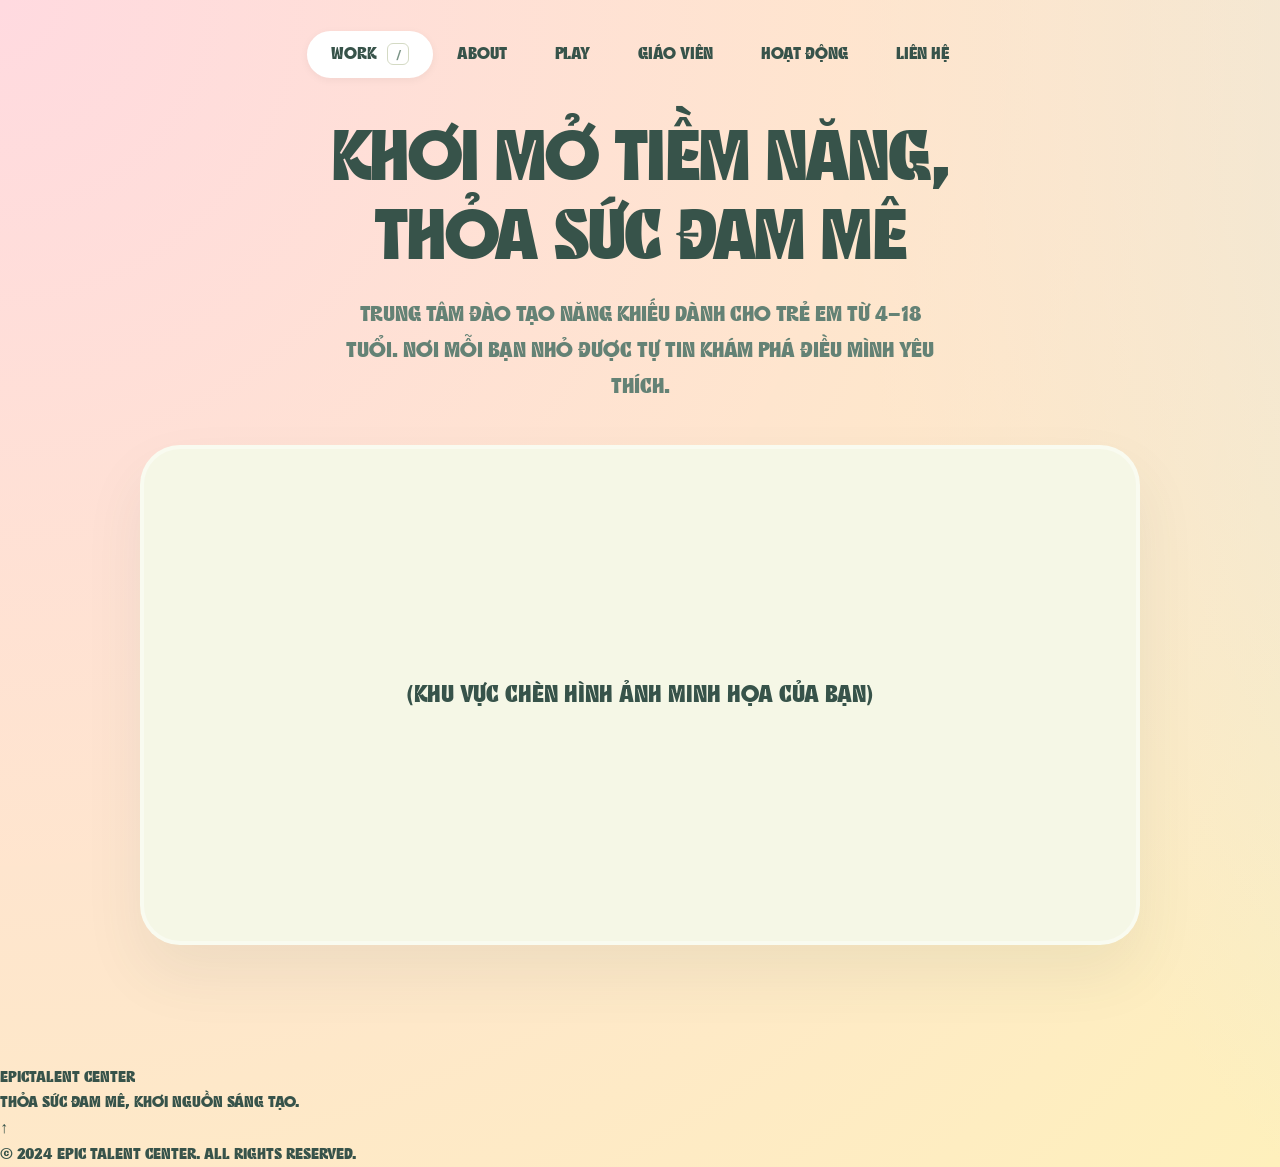
==== commit cc5d2efc: "Add files via upload" ====
--- a/index.html
+++ b/index.html
@@ -18,8 +18,7 @@
     <a href="index.html" class="nav-item active">WORK <span class="slash">/</span></a>
     <a href="about.html" class="nav-item">ABOUT</a>
     
-    <!-- Giả sử đây là trang CHƯƠNG TRÌNH đang được bật (giống nút Play) -->
-    <a href="chuong-trinh.html" class="nav-item">CHƯƠNG TRÌNH</a>
+    <a href="play.html" class="nav-item">PLAY</a>
     
     <a href="giao-vien.html" class="nav-item">GIÁO VIÊN</a>
     <a href="hoat-dong.html" class="nav-item">HOẠT ĐỘNG</a>
--- a/style.css
+++ b/style.css
@@ -2,7 +2,7 @@
    1. BIẾN MÀU SẮC & CÀI ĐẶT CHUNG (SEAN HALPIN CLONE)
 ========================================= */
 @font-face {
-  font-family: 'FontCuaToi'; /* Đặt tên gì tùy bạn */
+  font-family: 'A'; /* Đặt tên gì tùy bạn */
   font-style: normal;
   font-weight: 400 900; 
   /* Trỏ đường dẫn vào file ttf trong thư mục fonts */
@@ -53,6 +53,11 @@
   overflow-x: hidden;
 }
 
+h1, h2, h3, .giant-heading, .sean-nav-pill .nav-item {
+  font-family: 'A', sans-serif;
+  font-weight: 900;
+}
+
 /* Đạo diễn hiệu ứng mảng màu trôi nổi hòa quyện */
 @keyframes meshChuyenMau {
   0% {
@@ -91,7 +96,8 @@
 /* 1. Gắn hiệu ứng nảy cho NỘI DUNG CỦA CẢ 2 TRANG */
 /* LƯU Ý: Đã cố tình bỏ 'header' ra ngoài để thanh menu đứng im như mỏ neo */
 #trang-chu h1, #trang-chu p, .hero-buttons, .hero-image, article,
-.about-intro, .profile-grid, .values-container .value-item {
+.about-intro, .profile-grid, .values-container .value-item,
+.play-hero h1, .play-hero p, .play-card {
   opacity: 0; 
   animation: slideUpFade 1.5s cubic-bezier(0.1, 1, 0.2, 1) forwards;
 }
@@ -112,6 +118,14 @@
 .values-container .value-item:nth-child(2) { animation-delay: 0.15s; }
 .values-container .value-item:nth-child(3) { animation-delay: 0.2s; }
 .values-container .value-item:nth-child(4) { animation-delay: 0.25s; }
+
+/* 4. Độ trễ TRANG CHƯƠNG TRÌNH (PLAY) */
+.play-hero h1 { animation-delay: 0.05s; }
+.play-hero p { animation-delay: 0.1s; }
+.play-card:nth-child(1) { animation-delay: 0.15s; }
+.play-card:nth-child(2) { animation-delay: 0.2s; }
+.play-card:nth-child(3) { animation-delay: 0.25s; }
+.play-card:nth-child(4) { animation-delay: 0.3s; }
 
 /* =========================================
    3. HEADER & MENU VIÊN THUỐC
@@ -378,4 +392,163 @@
   .values-grid {
     grid-template-columns: 1fr;
   }
+}
+/* =========================================
+   6. TRANG CHƯƠNG TRÌNH (PLAY PAGE)
+========================================= */
+.play-page {
+  padding-bottom: 120px;
+}
+
+/* Phần Tiêu đề Hero */
+.play-hero {
+  text-align: center;
+  padding: 100px 20px 60px;
+  max-width: 800px;
+  margin: 0 auto;
+}
+
+.play-hero h1 {
+  position: relative;
+  display: inline-block;
+  margin-bottom: 20px;
+}
+
+/* Ngôi sao lấp lánh màu trắng bên cạnh chữ */
+.sparkle {
+  color: #ffffff;
+  font-size: 5rem;
+  position: absolute;
+  top: -20px;
+  right: -60px;
+  line-height: 1;
+}
+
+.play-hero p {
+  font-size: 1.3rem;
+  color: #556b62;
+  font-weight: 600;
+  line-height: 1.6;
+}
+
+/* Khu vực lưới thẻ bài */
+.play-grid-section {
+  max-width: 1200px;
+  margin: 0 auto;
+  padding: 0 20px;
+}
+
+/* Tự động chia cột: Màn to thì 2 cột, màn nhỏ tự co lại 1 cột */
+.play-grid {
+  display: grid;
+  grid-template-columns: repeat(auto-fit, minmax(450px, 1fr));
+  gap: 40px;
+}
+
+/* Thiết kế thẻ bài cơ bản */
+.play-card {
+  background-color: rgba(255, 255, 255, 0.4); /* Nền hơi trong suốt */
+  border-radius: 40px;
+  padding: 40px;
+  display: flex;
+  transition: all 0.3s cubic-bezier(0.1, 1, 0.2, 1);
+  text-decoration: none;
+  border: 3px solid transparent;
+}
+
+.play-card:hover {
+  transform: translateY(-8px);
+  background-color: rgba(255, 255, 255, 0.7);
+  border-color: rgba(255, 255, 255, 0.9);
+  box-shadow: 0 20px 40px rgba(55, 83, 74, 0.05);
+}
+
+.play-card h3 {
+  font-size: 2rem;
+  font-weight: 800;
+  margin-bottom: 15px;
+  display: flex;
+  align-items: center;
+  gap: 12px;
+}
+
+.play-card p {
+  font-size: 1.15rem;
+  color: #556b62;
+  line-height: 1.6;
+  font-weight: 500;
+}
+
+/* Nhãn "Mới/Soon" màu xanh đậm */
+.badge {
+  background-color: var(--text-dark);
+  color: #ffffff;
+  font-size: 0.9rem;
+  padding: 4px 12px;
+  border-radius: 20px;
+  font-weight: 700;
+  text-transform: uppercase;
+}
+
+/* ---- CÁC KIỂU LAYOUT BÊN TRONG THẺ BÀI ---- */
+
+/* Kiểu 1: Cột dọc (Chữ trên, hình dưới) */
+.card-tall {
+  flex-direction: column;
+  gap: 30px;
+}
+
+.card-image {
+  flex-grow: 1;
+  border-radius: 24px;
+  min-height: 200px;
+  display: flex;
+  align-items: center;
+  justify-content: center;
+  gap: 15px;
+}
+
+.dark-ui { background-color: #2c2c2c; }
+.purple-ui { background-color: #d1c4e9; }
+
+/* Giả lập các nút UI chấm tròn */
+.fake-dot { width: 30px; height: 30px; border-radius: 50%; }
+.fake-dot.red { background-color: #ff5f56; }
+.fake-dot.yellow { background-color: #ffbd2e; }
+.fake-dot.green { background-color: #27c93f; }
+.fake-wave { width: 100px; height: 10px; background: white; border-radius: 10px; opacity: 0.5; }
+
+/* Kiểu 2: Hàng ngang (Chữ trái, Icon phải) */
+.card-row {
+  flex-direction: row;
+  align-items: center;
+  justify-content: space-between;
+  gap: 20px;
+}
+
+.card-row .card-text {
+  flex: 1;
+}
+
+.card-icon {
+  width: 120px;
+  height: 120px;
+  border-radius: 50%;
+  display: flex;
+  align-items: center;
+  justify-content: center;
+  font-size: 3rem;
+  flex-shrink: 0;
+}
+
+.blue-icon { background-color: #1a365d; color: white; }
+.pink-icon { background-color: #fce4ec; color: #d81b60; }
+
+/* Responsive cho điện thoại */
+@media (max-width: 768px) {
+  .play-grid { grid-template-columns: 1fr; }
+  .card-row { flex-direction: column-reverse; text-align: left; align-items: flex-start; }
+  .card-icon { width: 80px; height: 80px; font-size: 2rem; }
+  .play-hero h1 { font-size: 4rem; }
+  .sparkle { font-size: 3rem; right: -30px; }
 }
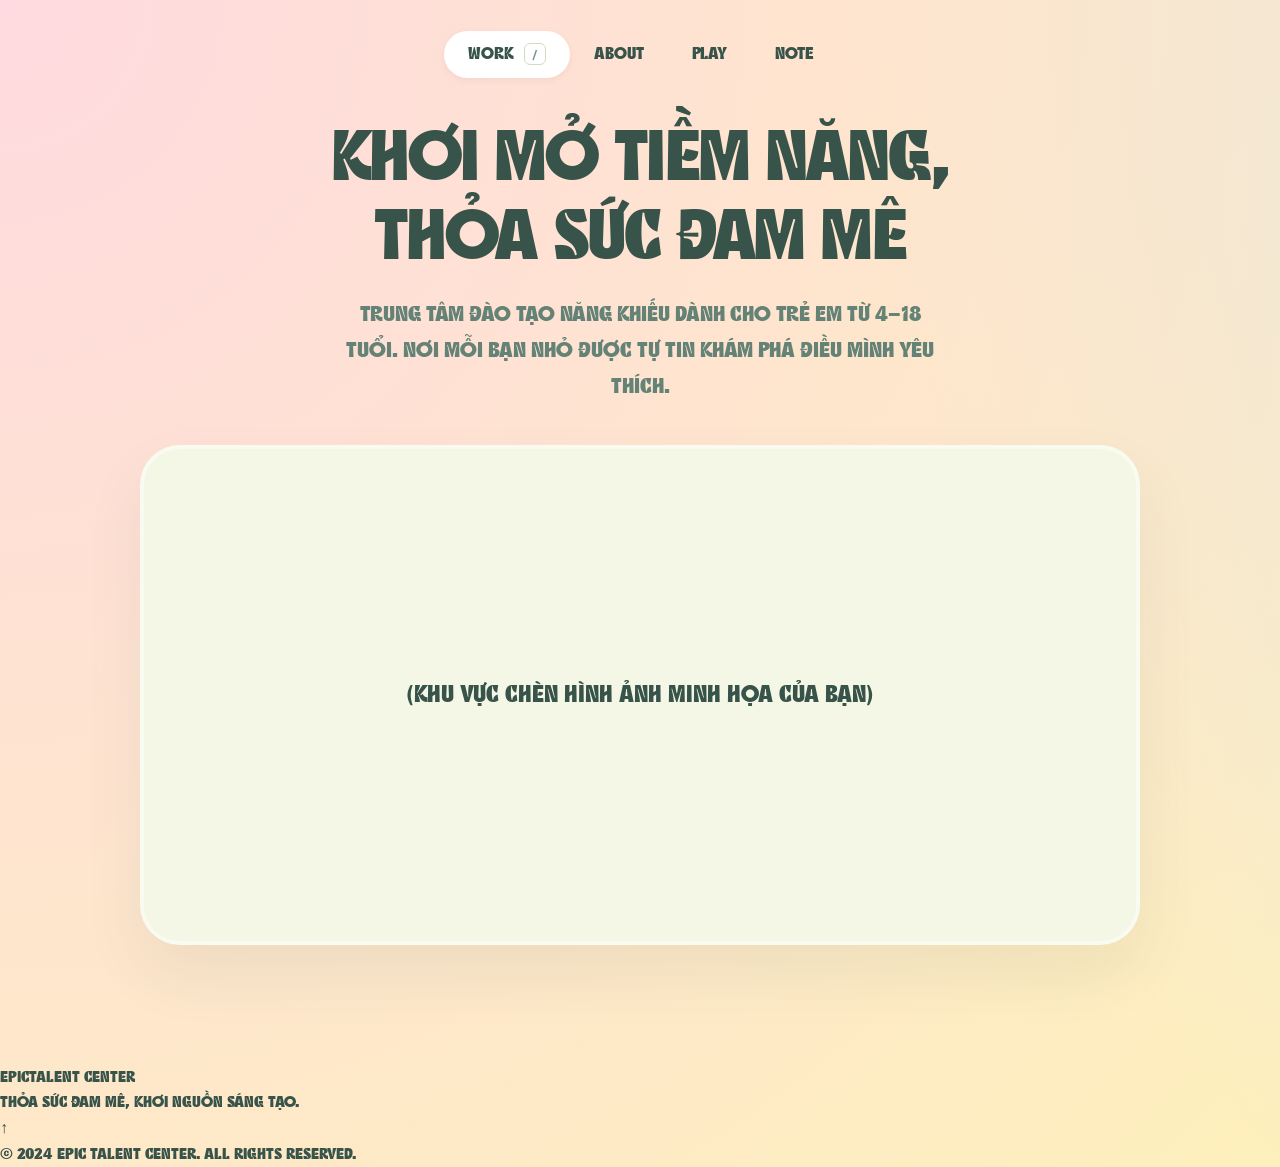
==== commit cd111895: "Add files via upload" ====
--- a/index.html
+++ b/index.html
@@ -14,15 +14,12 @@
   <!-- THANH ĐIỀU KHIỂN NỔI (FLOATING NAV) -->
 <header class="floating-header">
   <nav class="sean-nav-pill" aria-label="Điều hướng chính">
-    <!-- Di chuyển class active và dấu / tùy theo trang bạn đang đứng nhé -->
     <a href="index.html" class="nav-item active">WORK <span class="slash">/</span></a>
     <a href="about.html" class="nav-item">ABOUT</a>
     
     <a href="play.html" class="nav-item">PLAY</a>
     
-    <a href="giao-vien.html" class="nav-item">GIÁO VIÊN</a>
-    <a href="hoat-dong.html" class="nav-item">HOẠT ĐỘNG</a>
-    <a href="lien-he.html" class="nav-item">LIÊN HỆ</a>
+    <a href="note.html" class="nav-item">NOTE</a>
   </nav>
 </header>
 
--- a/style.css
+++ b/style.css
@@ -97,7 +97,8 @@
 /* LƯU Ý: Đã cố tình bỏ 'header' ra ngoài để thanh menu đứng im như mỏ neo */
 #trang-chu h1, #trang-chu p, .hero-buttons, .hero-image, article,
 .about-intro, .profile-grid, .values-container .value-item,
-.play-hero h1, .play-hero p, .play-card {
+.play-hero h1, .play-hero p, .play-card,
+.notes-hero h1, .notes-hero p, .note-item {
   opacity: 0; 
   animation: slideUpFade 1.5s cubic-bezier(0.1, 1, 0.2, 1) forwards;
 }
@@ -126,6 +127,13 @@
 .play-card:nth-child(2) { animation-delay: 0.2s; }
 .play-card:nth-child(3) { animation-delay: 0.25s; }
 .play-card:nth-child(4) { animation-delay: 0.3s; }
+
+/* 5. Độ trễ cho TRANG GIÁO VIÊN (NOTES) */
+.notes-hero h1 { animation-delay: 0.05s; }
+.notes-hero p { animation-delay: 0.1s; }
+.note-item:nth-child(1) { animation-delay: 0.15s; }
+.note-item:nth-child(2) { animation-delay: 0.2s; }
+.note-item:nth-child(3) { animation-delay: 0.25s; }
 
 /* =========================================
    3. HEADER & MENU VIÊN THUỐC
@@ -551,4 +559,94 @@
   .card-icon { width: 80px; height: 80px; font-size: 2rem; }
   .play-hero h1 { font-size: 4rem; }
   .sparkle { font-size: 3rem; right: -30px; }
+}
+/* =========================================
+   7. TRANG GIÁO VIÊN (NOTES PAGE CLONE)
+========================================= */
+.notes-page {
+  padding-bottom: 120px;
+}
+
+.notes-hero {
+  text-align: center;
+  padding: 100px 20px 60px;
+  max-width: 800px;
+  margin: 0 auto;
+}
+
+.notes-hero h1 {
+  position: relative;
+  display: inline-block;
+  margin-bottom: 20px;
+}
+
+.notes-hero p {
+  font-size: 1.3rem;
+  color: #556b62;
+  font-weight: 600;
+  line-height: 1.6;
+}
+
+/* Danh sách xếp dọc - Ép hẹp lại 800px để tập trung thị giác */
+.notes-list-section {
+  max-width: 800px; 
+  margin: 0 auto;
+  padding: 0 20px;
+}
+
+.notes-list {
+  display: flex;
+  flex-direction: column;
+  gap: 25px; /* Khoảng cách đều tăm tắp giữa các thẻ */
+}
+
+/* Thẻ bài phong cách Notes */
+.note-item {
+  display: block;
+  background-color: rgba(255, 255, 255, 0.3); /* Mờ mờ hòa vào nền lưới gradient */
+  padding: 45px 50px;
+  border-radius: 40px;
+  text-decoration: none;
+  transition: all 0.3s cubic-bezier(0.1, 1, 0.2, 1);
+  border: 3px solid transparent;
+}
+
+/* Trạng thái Hover: Sáng bừng và nảy nhẹ lên */
+.note-item:hover {
+  transform: translateY(-8px);
+  background-color: rgba(255, 255, 255, 0.85); 
+  box-shadow: 0 20px 40px rgba(55, 83, 74, 0.05);
+  border-color: rgba(255, 255, 255, 1);
+}
+
+.note-meta {
+  font-size: 0.95rem;
+  font-weight: 800;
+  color: #7b9487;
+  text-transform: uppercase;
+  letter-spacing: 1.5px;
+  display: block;
+  margin-bottom: 12px;
+}
+
+.note-item h3 {
+  font-size: 2.2rem;
+  font-weight: 900;
+  color: var(--text-dark);
+  margin-bottom: 15px;
+  line-height: 1.2;
+}
+
+.note-item p {
+  font-size: 1.15rem;
+  color: #556b62;
+  line-height: 1.6;
+  font-weight: 500;
+}
+
+/* Responsive */
+@media (max-width: 768px) {
+  .notes-hero h1 { font-size: 4rem; }
+  .note-item { padding: 35px 30px; border-radius: 30px; }
+  .note-item h3 { font-size: 1.8rem; }
 }
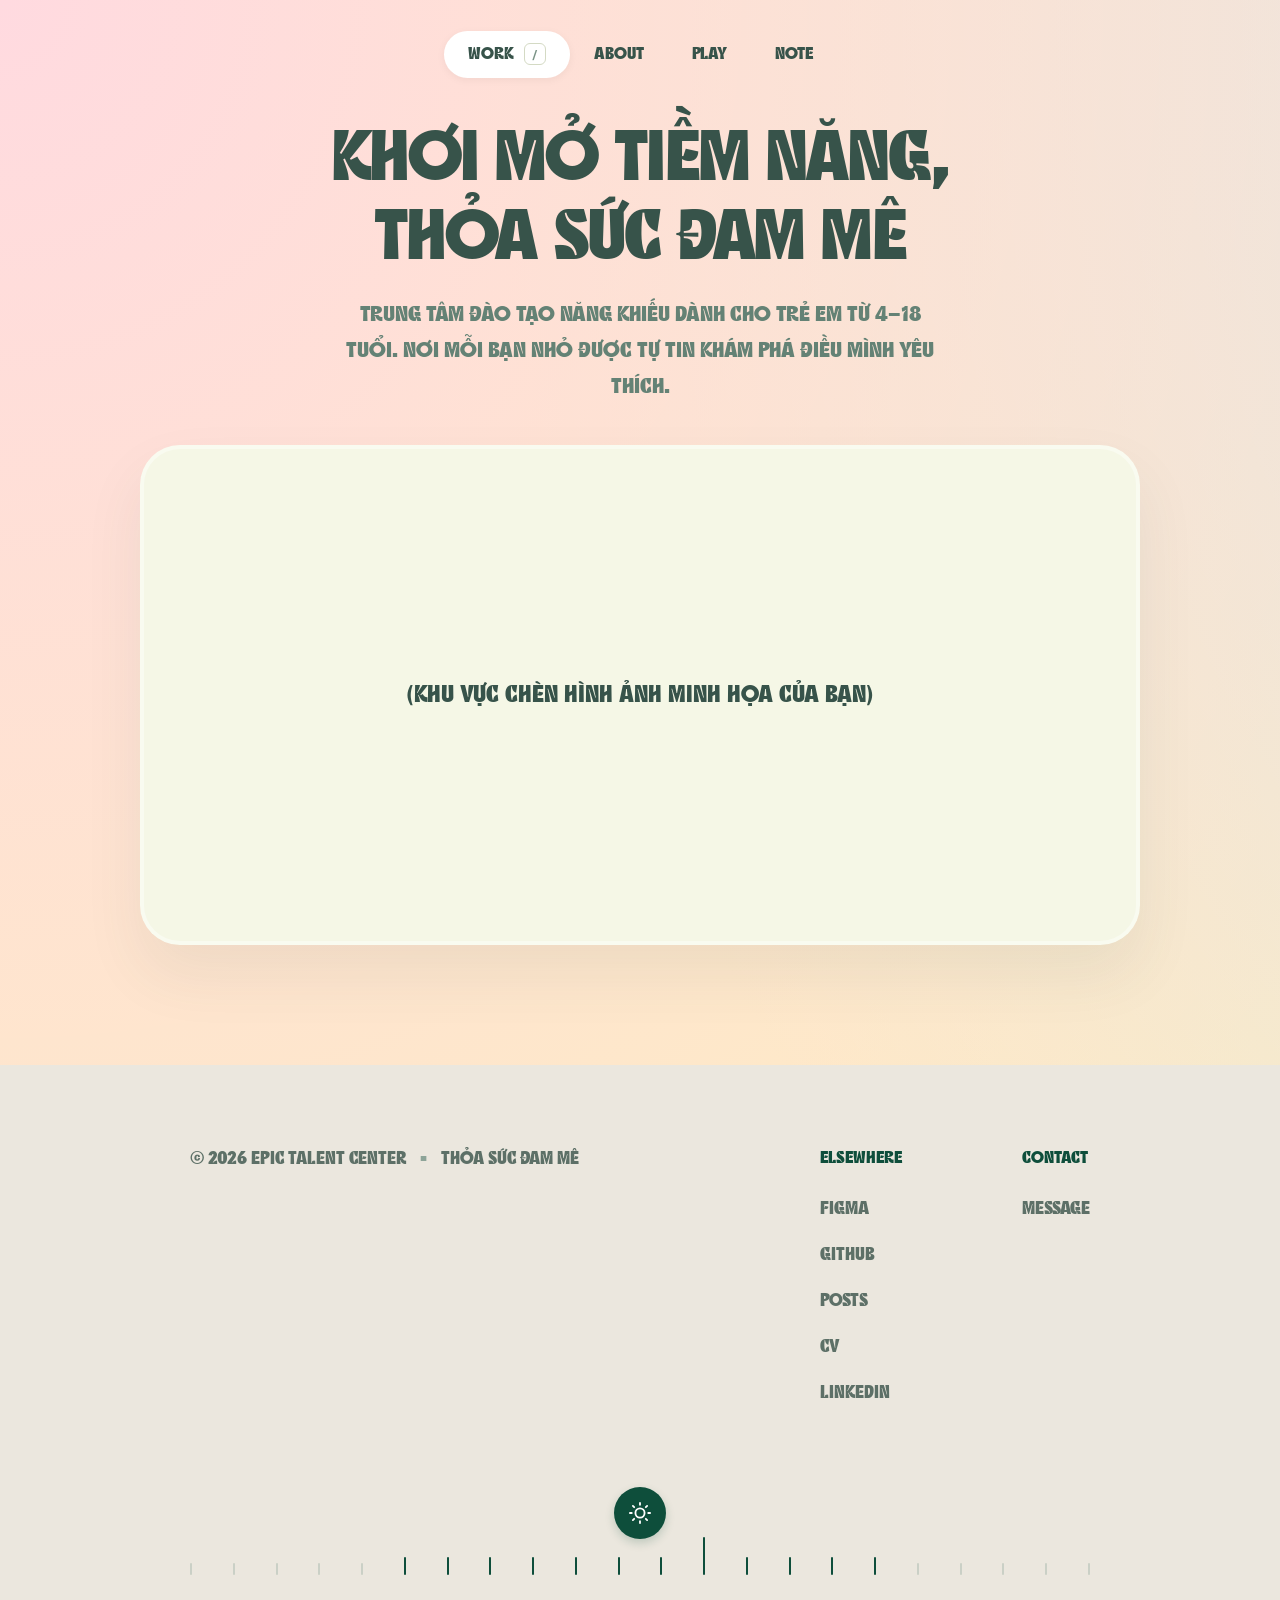
==== commit 8a845058: "Add files via upload" ====
--- a/index.html
+++ b/index.html
@@ -37,13 +37,70 @@
   </section>
   </main>
 
-  <footer>
-    <div>
-      <div>EPIC<span>TALENT CENTER</span></div>
-      <p>Thỏa sức đam mê, khơi nguồn sáng tạo.</p>
-      <a aria-label="Về đầu trang" href="#top">↑</a>
+  <footer class="site-footer">
+    <div class="footer-top">
+      <div class="footer-left">
+        <p>© 2026 EPIC Talent Center <span>•</span> Thỏa sức đam mê</p>
+      </div>
+      
+      <div class="footer-right">
+        <div class="footer-column">
+          <h4>Elsewhere</h4>
+          <a href="#">Figma</a>
+          <a href="#">Github</a>
+          <a href="#">Posts</a>
+          <a href="#">CV</a>
+          <a href="#">LinkedIn</a>
+        </div>
+        <div class="footer-column">
+          <h4>Contact</h4>
+          <a href="#">Message</a>
+        </div>
+      </div>
     </div>
-    <div>© <span>2024</span> EPIC Talent Center. All rights reserved.</div>
+
+    <!-- Phần thanh thước kẻ và nút mặt trời -->
+    <div class="footer-bottom">
+      <div class="theme-toggle">
+        <svg width="22" height="22" viewBox="0 0 24 24" fill="none" stroke="currentColor" stroke-width="2" stroke-linecap="round" stroke-linejoin="round">
+          <circle cx="12" cy="12" r="5"></circle>
+          <line x1="12" y1="1" x2="12" y2="3"></line>
+          <line x1="12" y1="21" x2="12" y2="23"></line>
+          <line x1="4.22" y1="4.22" x2="5.64" y2="5.64"></line>
+          <line x1="18.36" y1="18.36" x2="19.78" y2="19.78"></line>
+          <line x1="1" y1="12" x2="3" y2="12"></line>
+          <line x1="21" y1="12" x2="23" y2="12"></line>
+          <line x1="4.22" y1="19.78" x2="5.64" y2="18.36"></line>
+          <line x1="18.36" y1="5.64" x2="19.78" y2="4.22"></line>
+        </svg>
+      </div>
+      <div class="ruler">
+        <div class="tick minor"></div>
+        <div class="tick minor"></div>
+        <div class="tick minor"></div>
+        <div class="tick minor"></div>
+        <div class="tick minor"></div>
+        <div class="tick major"></div>
+        <div class="tick major"></div>
+        <div class="tick major"></div>
+        <div class="tick major"></div>
+        <div class="tick major"></div>
+        <div class="tick major"></div>
+        <div class="tick major"></div>
+        
+        <div class="tick center"></div>
+        
+        <div class="tick major"></div>
+        <div class="tick major"></div>
+        <div class="tick major"></div>
+        <div class="tick major"></div>
+        <div class="tick minor"></div>
+        <div class="tick minor"></div>
+        <div class="tick minor"></div>
+        <div class="tick minor"></div>
+        <div class="tick minor"></div>
+      </div>
+    </div>
   </footer>
 
   <!-- BỘ NÃO JAVASCRIPT XỬ LÝ MENU CUỘN -->
--- a/style.css
+++ b/style.css
@@ -649,4 +649,137 @@
   .notes-hero h1 { font-size: 4rem; }
   .note-item { padding: 35px 30px; border-radius: 30px; }
   .note-item h3 { font-size: 1.8rem; }
+}
+/* =========================================
+   8. FOOTER (CLONE TỪ ẢNH)
+========================================= */
+.site-footer {
+  background-color: #ebe7de; /* Màu nền kem be nhạt giống ảnh */
+  padding: 80px 40px 60px;
+  color: var(--text-dark);
+  font-family: 'A', sans-serif;
+}
+
+.footer-top {
+  display: flex;
+  justify-content: space-between;
+  max-width: 900px;
+  margin: 0 auto 80px;
+  flex-wrap: wrap;
+  gap: 40px;
+}
+
+.footer-left p {
+  font-size: 1.1rem;
+  font-weight: 500;
+  color: #5d7067;
+}
+
+.footer-left span {
+  margin: 0 10px;
+  color: #8da498;
+}
+
+.footer-right {
+  display: flex;
+  gap: 120px;
+}
+
+.footer-column {
+  display: flex;
+  flex-direction: column;
+  gap: 18px;
+}
+
+.footer-column h4 {
+  font-size: 1.05rem;
+  font-weight: 900;
+  color: #0e4e3b; /* Xanh lá đậm */
+  margin-bottom: 5px;
+}
+
+.footer-column a {
+  font-size: 1.1rem;
+  color: #5d7067;
+  font-weight: 600;
+  transition: color 0.3s ease;
+}
+
+.footer-column a:hover {
+  color: #0e4e3b;
+}
+
+/* --- THANH THƯỚC KẺ VÀ NÚT MẶT TRỜI --- */
+.footer-bottom {
+  position: relative;
+  max-width: 900px;
+  margin: 0 auto;
+  display: flex;
+  flex-direction: column;
+  align-items: center;
+}
+
+.theme-toggle {
+  background-color: #0e4e3b;
+  color: white;
+  width: 52px;
+  height: 52px;
+  border-radius: 50%;
+  display: flex;
+  align-items: center;
+  justify-content: center;
+  cursor: pointer;
+  z-index: 2;
+  box-shadow: 0 4px 10px rgba(14, 78, 59, 0.2);
+  /* Kéo nút xuống chạm vào vạch dài nhất */
+  margin-bottom: -4px; 
+}
+
+.theme-toggle:hover {
+  transform: scale(1.05);
+  transition: transform 0.2s;
+}
+
+.ruler {
+  display: flex;
+  justify-content: space-between;
+  align-items: flex-end;
+  width: 100%;
+  height: 40px;
+}
+
+/* Các vạch của thước kẻ */
+.tick {
+  width: 2px;
+  border-radius: 2px;
+}
+
+.tick.minor {
+  height: 12px;
+  background-color: rgba(14, 78, 59, 0.15); /* Vạch mờ */
+}
+
+.tick.major {
+  height: 18px;
+  background-color: #0e4e3b; /* Vạch đậm */
+}
+
+.tick.center {
+  height: 38px;
+  background-color: #0e4e3b;
+}
+
+/* --- ĐÁP ỨNG TRÊN ĐIỆN THOẠI (RESPONSIVE) --- */
+@media (max-width: 768px) {
+  .footer-top {
+    flex-direction: column;
+  }
+  
+  .footer-right {
+    gap: 60px;
+  }
+  
+  .site-footer {
+    padding: 60px 20px 40px;
+  }
 }
